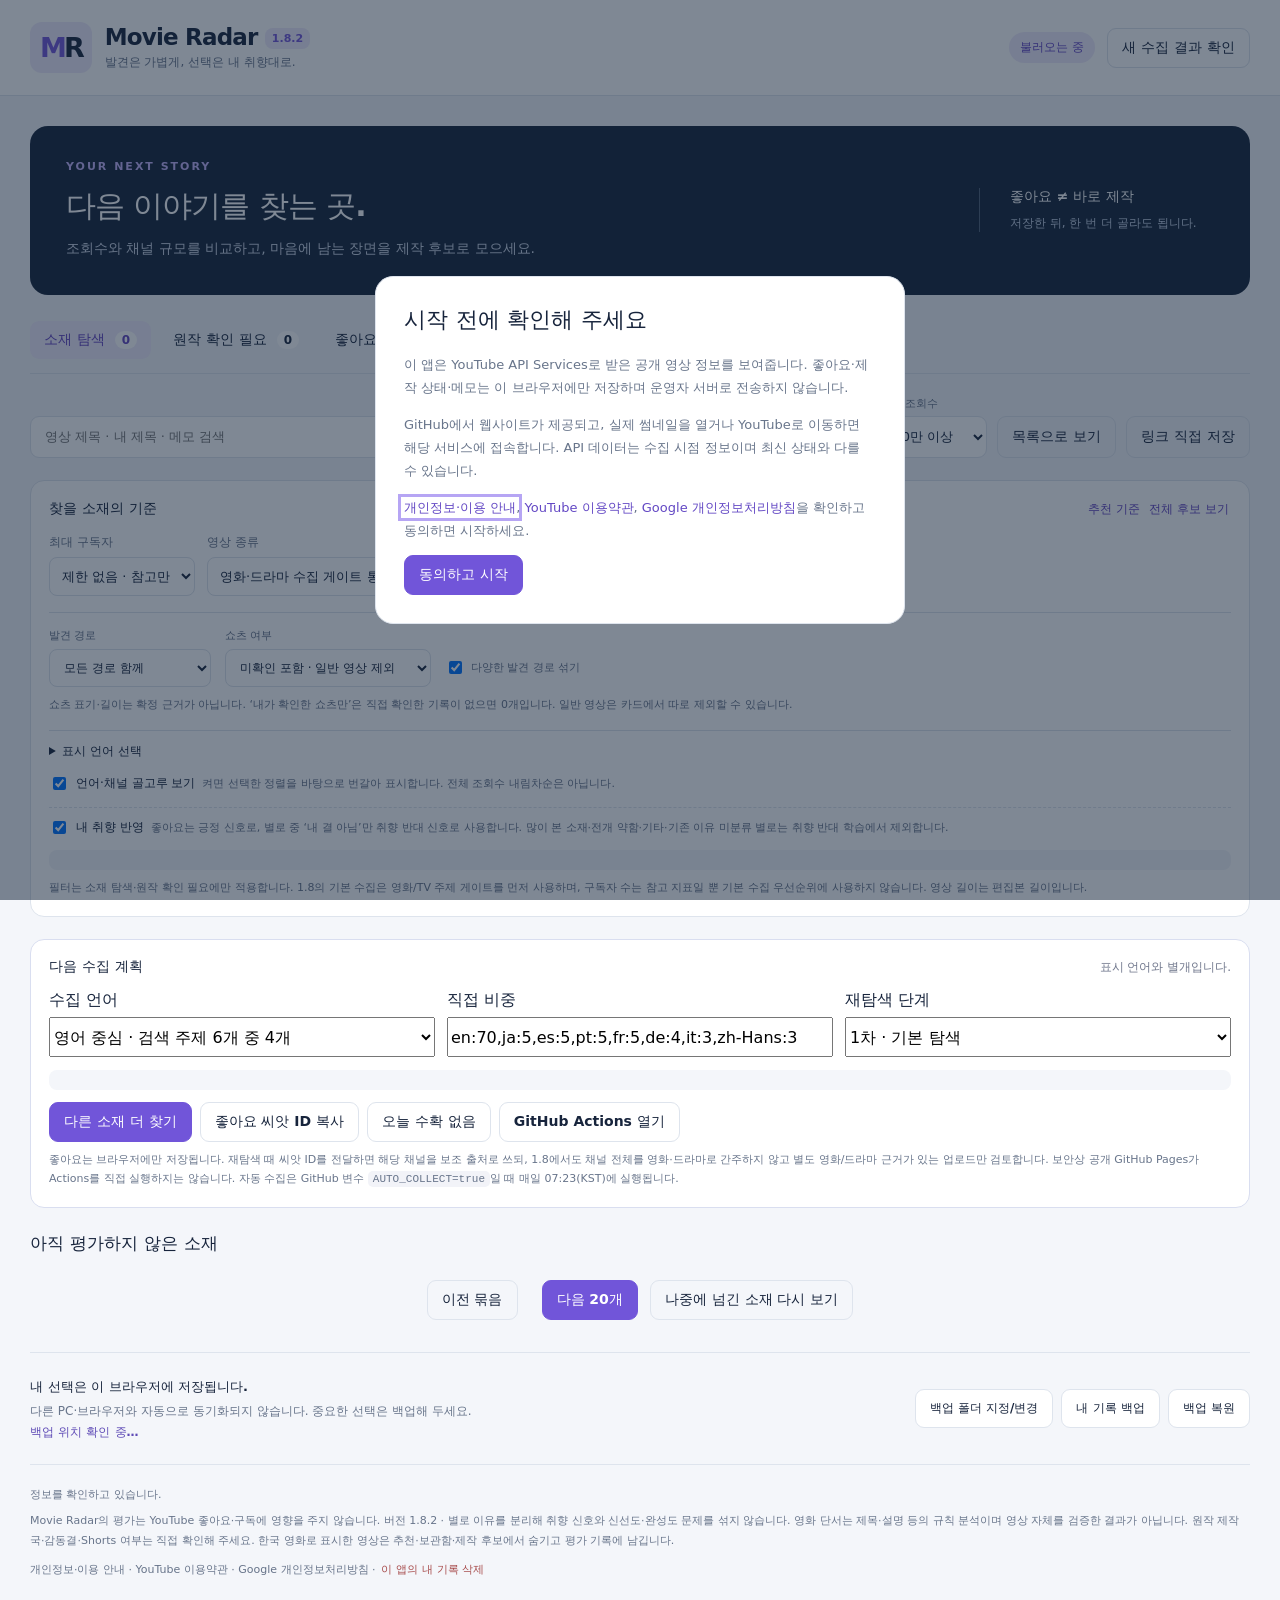
==== site/index.html @ 54375922 "Separate dislike reasons 1.8.2" ====
<!doctype html>
<html lang="ko">
<head>
<meta charset="utf-8"><meta name="viewport" content="width=device-width,initial-scale=1">
<meta name="referrer" content="strict-origin-when-cross-origin">
<meta name="description" content="영화 쇼츠 소재를 찾고, 저장하고, 제작 후보로 선별하는 개인용 작업 보드">
<title>Movie Radar — 소재에서 제작까지</title>
<link rel="stylesheet" href="styles.css?v=1.8.1">
<script defer src="core.js?v=1.8.1"></script><script defer src="app.js?v=1.8.1"></script>
</head>
<body>
<header class="header"><div class="brand"><span class="brandmark">M<span>R</span></span><div><h1>Movie Radar <small class="version">1.8.2</small></h1><p>발견은 가볍게, 선택은 내 취향대로.</p></div></div><div class="header-actions"><span id="mode" class="pill">불러오는 중</span><button id="refresh" class="quiet" title="Actions 실행 뒤 GitHub Pages에 새 배포가 실제 반영될 때까지 최대 약 1분 확인합니다. YouTube 검색을 직접 실행하지는 않습니다.">새 수집 결과 확인</button></div></header>
<main>
<section class="hero"><div><p class="eyebrow">YOUR NEXT STORY</p><h2>다음 이야기를 찾는 곳.</h2><p>조회수와 채널 규모를 비교하고, 마음에 남는 장면을 제작 후보로 모으세요.</p></div><div class="hero-note"><strong>좋아요 ≠ 바로 제작</strong><span>저장한 뒤, 한 번 더 골라도 됩니다.</span></div></section>
<div id="notice" class="notice" role="status"></div>
<nav id="tabs" class="tabs" aria-label="보관함 메뉴">
<button title="원작을 한국 외 작품으로 확인한 뒤, 아직 평가하지 않은 소재를 봅니다." data-tab="discover" class="active">소재 탐색 <b id="n-discover">0</b></button>
<button title="원작 제작국을 아직 확인하지 않은 새 후보를 검토합니다." data-tab="review">원작 확인 필요 <b id="n-review">0</b></button>
<button title="좋아요로 저장한 소재를 다시 모아봅니다." data-tab="likes">좋아요 보관함 <b id="n-likes">0</b></button>
<button title="좋아요 중 실제 제작할 소재만 따로 모아둡니다." data-tab="candidate">제작 후보 <b id="n-candidate">0</b></button>
<button title="이미 제작을 마친 소재를 확인합니다." data-tab="done">제작 완료 <b id="n-done">0</b></button>
<button title="좋아요·별로·원작/쇼츠 확인 등 내가 남긴 기록을 확인합니다." data-tab="history">평가 기록</button>
</nav>
<section class="toolbar">
<label class="search"><span class="sr">검색</span><input id="search" type="search" placeholder="영상 제목 · 내 제목 · 메모 검색"></label>
<label>정렬<select id="sort" title="내 취향 우선은 영화·드라마 근거를 먼저 지키고 좋아요·별로 기록을 순서에 반영합니다. 후보를 자동 제외하지 않습니다."><option value="priority" selected>내 취향 우선</option><option value="views">조회수 높은 순</option><option value="ratio">조회/구독 배율순</option><option value="recent">업로드 최신순</option><option value="saved">최근 저장순</option></select></label>
<label id="views-label">최소 조회수<select id="min-views" title="이 조회수보다 낮은 영상은 현재 화면에서 숨깁니다. 수집 자체를 바꾸지는 않습니다."><option value="0">제한 없음</option><option value="100000" selected>10만 이상</option><option value="500000">50만 이상</option><option value="1000000">100만 이상</option></select></label>
<button id="layout" class="quiet" title="한 장씩 보기와 여러 장 목록 보기를 전환합니다.">목록으로 보기</button>
<button id="add-link" class="quiet" title="직접 발견한 YouTube 영상 링크를 좋아요 보관함에 저장합니다.">링크 직접 저장</button>
</section>
<section id="filter-panel" class="filter-panel" aria-label="소재 필터">
<div class="filter-heading"><strong>찾을 소재의 기준</strong><div><button id="reset-filters" class="link" title="1.8 추천 기준: 구독자 수는 제한하지 않고, 영화·드라마 수집 게이트를 통과한 후보 중 조회수 10만 이상을 우선 표시합니다.">추천 기준</button> <button id="broad-filters" class="link" title="수집된 후보 자체를 확인하기 위해 구독자·조회수·영상 종류·언어 표시 제한을 넓힙니다. 수집 설정은 바꾸지 않습니다.">전체 후보 보기</button></div></div>
<div class="filter-row">
<label>최대 구독자<select id="max-subs" title="1.8에서도 구독자 수를 수집 우선순위로 쓰지 않습니다. 필요할 때 화면에서만 제한할 수 있습니다."><option value="0" selected>제한 없음 · 참고만</option><option value="5000">5천 이하</option><option value="10000">1만 이하</option><option value="50000">5만 이하</option></select></label>
<label>영상 종류<select id="content-filter" title="기본값은 YouTube Movies/TV 주제 검색 또는 영화·드라마 메타데이터 근거를 통과한 후보입니다. 실제 장면을 AI가 본 판정은 아닙니다."><option value="screen_gate" selected>영화·드라마 수집 게이트 통과</option><option value="screen">메타데이터 단서 확실</option><option value="film">영화 단서만</option><option value="all">전체 · 진단용</option></select></label>
<label>영상 길이<select id="duration-preset" title="수집된 편집 영상의 길이 범위를 화면에서 제한합니다."><option value="0:180">전체 수집범위 · 3분 이하</option><option value="0:60">1분 이하</option><option value="30:90">30초~1분 30초</option><option value="60:180">1~3분</option><option value="120:180">2~3분</option><option value="custom">직접 입력</option></select></label>
<div class="duration-inputs"><label>최소(초)<input id="min-seconds" type="number" min="0" max="180" step="1" value="0"></label><span>~</span><label>최대(초)<input id="max-seconds" type="number" min="0" max="180" step="1" value="180"></label></div>
</div>
<div class="discovery-controls">
<label>발견 경로<select id="route-filter" title="어떤 발견 경로에서 들어온 후보를 볼지 선택합니다. 감동 점수 필터가 아닙니다."><option value="all">모든 경로 함께</option><option value="familiar">참고 결에서 출발</option><option value="expand">다른 감동 이야기 탐색</option><option value="work">참고 작품에서 출발</option><option value="open">새로운 소재 탐색</option><option value="source">참고 채널에서 발견</option><option value="legacy">이전 검색</option></select></label>
<label>쇼츠 여부<select id="shorts-filter" title="쇼츠 확인 기록에 따라 후보를 거릅니다. 미확인은 실제 Shorts 여부가 아직 확인되지 않은 상태입니다."><option value="any">미확인 포함 · 일반 영상 제외</option><option value="hinted">쇼츠 표기 단서 또는 내가 확인</option><option value="confirmed">내가 확인한 쇼츠만</option></select></label>
<label class="mix-label"><input id="mix-discovery" type="checkbox" title="한 종류의 탐색 경로가 몰리지 않도록 여러 발견 경로를 번갈아 보여줍니다." checked>다양한 발견 경로 섞기</label>
</div>
<p class="filter-footnote">쇼츠 표기·길이는 확정 근거가 아닙니다. ‘내가 확인한 쇼츠만’은 직접 확인한 기록이 없으면 0개입니다. 일반 영상은 카드에서 따로 제외할 수 있습니다.</p>
<details id="discovery-summary" class="discovery-summary" hidden></details>
<details class="language-details"><summary>표시 언어 선택 <span id="language-summary"></span></summary>
<p>음성 언어 설정을 우선하고, 없으면 제목의 문자·문장 단서로 추정합니다. 제목·설명 언어 설정만으로 통과시키지 않습니다. ‘음성 설정’도 업로더 입력값이며 실제 음성 인식 결과가 아닙니다. 자막 언어·원작 제작국은 별도 확인합니다.</p>
<div id="language-checks" class="language-checks"></div>
<div class="language-actions"><button id="preferred-languages" title="이미 수집된 목록에서 우선 언어 8개만 표시합니다. 다음 수집 언어는 바뀌지 않습니다.">우선 언어 8개</button><button id="all-languages" title="이미 수집된 목록에서 모든 언어를 표시합니다. 다음 수집 언어는 바뀌지 않습니다.">모든 언어</button><label><input id="include-unknown-language" type="checkbox" title="언어를 확실히 판정하지 못한 후보도 현재 화면에 포함합니다." checked>언어 미확인 포함</label></div>
<p>언어 선택은 이미 수집된 목록의 표시만 바꿉니다. 기본 검색은 네 경로에서 영어와 다른 언어를 섞어 순환합니다. 출처 채널은 검색 언어와 별도로 조회합니다. 힌디어·아랍어 전용 검색어는 기본 수집에서 사용하지 않습니다.</p>
</details>
<label class="balance-check"><input id="balance" type="checkbox" checked title="언어와 채널이 한쪽으로 몰리지 않게 현재 목록의 표시 순서를 섞습니다.">언어·채널 골고루 보기 <span>켜면 선택한 정렬을 바탕으로 번갈아 표시합니다. 전체 조회수 내림차순은 아닙니다.</span></label>
<label class="balance-check taste-assist"><input id="taste-assist" type="checkbox" checked title="현재 브라우저의 좋아요와 별로를 함께 비교해 같은 채널·이야기 유형·탐색 경로의 적중 여부를 순서에 반영합니다. 한국 영화/일반 영상/비영화 제외는 취향 학습에서 제외합니다.">내 취향 반영 <span>좋아요는 긍정 신호로, 별로 중 ‘내 결 아님’만 취향 반대 신호로 사용합니다. 많이 본 소재·전개 약함·기타·기존 이유 미분류 별로는 취향 반대 학습에서 제외합니다.</span></label>
<div id="filter-summary" class="filter-summary" role="status"></div>
<p class="filter-footnote">필터는 소재 탐색·원작 확인 필요에만 적용합니다. 1.8의 기본 수집은 영화/TV 주제 게이트를 먼저 사용하며, 구독자 수는 참고 지표일 뿐 기본 수집 우선순위에 사용하지 않습니다. 영상 길이는 편집본 길이입니다.</p>
</section>
<section id="collection-panel" class="collection-panel">
<div class="filter-heading"><strong>다음 수집 계획</strong><span class="muted">표시 언어와 별개입니다.</span></div>
<div class="collection-grid">
<label>수집 언어<select id="collect-preset" title="다음 GitHub Actions live 실행에서 실제로 사용할 검색 언어 구성을 정합니다."><option value="english_focus">영어 중심 · 검색 주제 6개 중 4개</option><option value="english_only">영어만</option><option value="balanced">다국어 균형</option><option value="custom">직접 비중</option></select></label>
<label id="custom-weights-wrap">직접 비중<input id="custom-weights" title="직접 비중 모드에서만 사용합니다. 예: en:70,ja:10,es:10,fr:10" value="en:70,ja:5,es:5,pt:5,fr:5,de:4,it:3,zh-Hans:3" placeholder="en:70,ja:10,es:10,fr:10"></label>
<label>재탐색 단계<select id="retry-round" title="1차는 기본 탐색, 2차는 다른 방향, 3차는 더 넓은 방향으로 검색 경로를 바꿉니다. 하드 필터는 자동 완화하지 않습니다."><option value="1">1차 · 기본 탐색</option><option value="2">2차 · 다른 방향 더 찾기</option><option value="3">3차 · 더 넓게 탐색</option></select></label>
</div>
<div id="collection-current" class="filter-summary"></div>
<div class="collection-actions"><button id="find-more" class="primary" title="다음 재탐색 단계 값을 준비하고 GitHub Actions 화면을 엽니다. 좋아요 씨앗 ID도 실행값에 포함합니다.">다른 소재 더 찾기</button><button id="copy-seeds" class="quiet" title="최근 좋아요 영상 ID를 최대 8개 복사합니다. Actions의 seed_video_ids 칸에 붙여넣으면 해당 채널의 다른 업로드를 다음 수집 출처로 사용합니다.">좋아요 씨앗 ID 복사</button><button id="no-harvest" class="quiet" title="이번 수집 묶음 전체에서 쓸 만한 소재를 찾지 못했다는 기록입니다. 개별 영상을 별로 처리하지는 않습니다.">오늘 수확 없음</button><button id="open-actions" class="quiet" title="새 YouTube 수집을 실행하는 GitHub Actions 화면을 엽니다.">GitHub Actions 열기</button></div>
<p class="filter-footnote">좋아요는 브라우저에만 저장됩니다. 재탐색 때 씨앗 ID를 전달하면 해당 채널을 보조 출처로 쓰되, 1.8에서도 채널 전체를 영화·드라마로 간주하지 않고 별도 영화/드라마 근거가 있는 업로드만 검토합니다. 보안상 공개 GitHub Pages가 Actions를 직접 실행하지는 않습니다. 자동 수집은 GitHub 변수 <code>AUTO_COLLECT=true</code>일 때 매일 07:23(KST)에 실행됩니다.</p>
</section>
<div class="sectionline"><h3 id="section-title">아직 평가하지 않은 소재</h3><span id="result-count"></span></div>
<section id="content" aria-live="polite"></section>
<div class="pager"><button id="previous" class="quiet">이전 묶음</button><span id="page-label"></span><button id="next" class="primary">다음 20개</button><button id="revisit" class="quiet">나중에 넘긴 소재 다시 보기</button></div>
<section class="storagebar"><div><strong>내 선택은 이 브라우저에 저장됩니다.</strong><p>다른 PC·브라우저와 자동으로 동기화되지 않습니다. 중요한 선택은 백업해 두세요.<br><span id="backup-location" class="backup-location">백업 위치 확인 중…</span></p></div><div><button id="backup-folder" title="문서 같은 기준 폴더를 한 번 고르면 그 안에 Movie Radar/Backups 폴더를 만들고 이후 백업을 그곳에 저장합니다. 지원하지 않는 브라우저는 다운로드 폴더 방식을 사용합니다.">백업 폴더 지정/변경</button><button id="backup" title="좋아요·별로·원작 확인·제작 상태·메모 같은 내 기록을 지정한 백업 폴더에 JSON 파일로 저장합니다. 폴더를 지정하지 않았거나 지원되지 않으면 다운로드 폴더에 저장합니다.">내 기록 백업</button><button id="restore" title="이전에 백업한 내 기록 JSON 파일을 현재 브라우저 기록과 합칩니다.">백업 복원</button><input type="file" id="import-file" accept=".json,application/json" hidden></div></section>
<footer><span id="updated">정보를 확인하고 있습니다.</span><p>Movie Radar의 평가는 YouTube 좋아요·구독에 영향을 주지 않습니다. 버전 1.8.2 · 별로 이유를 분리해 취향 신호와 신선도·완성도 문제를 섞지 않습니다. 영화 단서는 제목·설명 등의 규칙 분석이며 영상 자체를 검증한 결과가 아닙니다. 원작 제작국·감동결·Shorts 여부는 직접 확인해 주세요. 한국 영화로 표시한 영상은 추천·보관함·제작 후보에서 숨기고 평가 기록에 남깁니다.</p><a href="privacy.html">개인정보·이용 안내</a> · <a href="https://www.youtube.com/t/terms" target="_blank" rel="noopener noreferrer">YouTube 이용약관</a> · <a href="https://policies.google.com/privacy" target="_blank" rel="noopener noreferrer">Google 개인정보처리방침</a> · <button id="clear" class="link danger">이 앱의 내 기록 삭제</button></footer>
</main>
<div id="toast" role="status" class="toast" hidden></div>
<dialog id="dislike-dialog"><h2>왜 별로였나요?</h2><p>이유에 따라 학습 용도가 달라집니다. <strong>‘내 결 아님’만 취향 반대 신호</strong>로 사용합니다.</p><div class="dislike-reasons"><button data-dislike-reason="not_tone"><strong>내 결 아님</strong><span>감동 방향·관계·정서 자체가 내가 원하는 결과 다름</span></button><button data-dislike-reason="overused"><strong>많이 본 소재</strong><span>결은 맞지만 이미 너무 익숙하거나 다른 채널에서 많이 봄</span></button><button data-dislike-reason="weak_story"><strong>전개 약함</strong><span>결은 맞을 수 있지만 재미·전환·완결성이 약함</span></button><button data-dislike-reason="other"><strong>기타</strong><span>위 세 가지로 설명하기 어려움</span></button></div><div class="dialogbuttons"><button type="button" id="dislike-cancel">취소</button></div></dialog>
<dialog id="edit-dialog"><form id="edit-form"><h2>소재 메모</h2><p>확인한 작품명·제작국·확인 출처를 메모해 두면 다시 찾기 쉽습니다.</p><label>내가 찾기 쉬운 이름<input id="edit-label" maxlength="150" placeholder="예: 할아버지의 노래, 아빠와 딸"></label><label>메모<textarea id="edit-memo" maxlength="5000" rows="6" placeholder="감동 포인트, 확인할 원작 장면, 나만의 구성 등을 기록하세요."></textarea></label><div class="dialogbuttons"><button type="button" id="edit-cancel">취소</button><button class="primary" type="submit">메모 저장</button></div></form></dialog>
<dialog id="link-dialog"><form id="link-form"><h2>YouTube 링크 저장</h2><p>링크만 보관합니다. API 연결 없이 조회수·작품명을 만들어 내지 않습니다.</p><label>영상 주소<input id="link-url" type="url" required placeholder="https://www.youtube.com/shorts/..."></label><label>내 제목<input id="link-label" maxlength="150" placeholder="나중에 찾기 쉬운 이름"></label><div class="dialogbuttons"><button id="link-cancel" type="button">취소</button><button type="submit" class="primary">보관함에 저장</button></div></form></dialog>
<dialog id="consent-dialog"><h2>시작 전에 확인해 주세요</h2><p>이 앱은 YouTube API Services로 받은 공개 영상 정보를 보여줍니다. 좋아요·제작 상태·메모는 이 브라우저에만 저장하며 운영자 서버로 전송하지 않습니다.</p><p>GitHub에서 웹사이트가 제공되고, 실제 썸네일을 열거나 YouTube로 이동하면 해당 서비스에 접속합니다. API 데이터는 수집 시점 정보이며 최신 상태와 다를 수 있습니다.</p><p><a href="privacy.html" target="_blank" rel="noopener">개인정보·이용 안내</a>, <a href="https://www.youtube.com/t/terms" target="_blank" rel="noopener">YouTube 이용약관</a>, <a href="https://policies.google.com/privacy" target="_blank" rel="noopener">Google 개인정보처리방침</a>을 확인하고 동의하면 시작하세요.</p><button id="consent" class="primary">동의하고 시작</button></dialog>
</body></html>
---- site/styles.css ----
:root{--ink:#17243c;--muted:#68758b;--line:#dee4ed;--bg:#f4f6fa;--purple:#7155d9;--dark:#15253b;--soft:#efeafb;--white:#fff;font-family:Inter,"Noto Sans KR","Malgun Gothic",system-ui,sans-serif;color:var(--ink);background:var(--bg);font-synthesis:none}*{box-sizing:border-box}body{margin:0}button,input,select,textarea{font:inherit}button,a,input,select,textarea{touch-action:manipulation}button{cursor:pointer;border:1px solid var(--line);background:white;border-radius:9px;padding:10px 14px;color:var(--ink);font-size:14px;font-weight:600}button:hover{border-color:var(--purple);background:#f5f1ff}button:focus-visible,a:focus-visible{outline:3px solid #b6a5f4;outline-offset:3px}button:disabled{cursor:not-allowed;opacity:.45}a{color:#6348c4;text-decoration:none}a:hover{text-decoration:underline}.primary{background:var(--purple);color:white;border-color:var(--purple)}.primary:hover{background:#6146c7;color:white}.quiet{background:transparent}.header{display:flex;justify-content:space-between;align-items:center;background:white;border-bottom:1px solid var(--line);padding:22px max(24px,calc((100vw - 1220px)/2));gap:16px}.brand{display:flex;gap:13px;align-items:center}.brandmark{font-size:27px;font-weight:900;color:var(--purple);letter-spacing:-3px;padding:10px;border-radius:12px;background:var(--soft)}.brandmark span{color:var(--ink)}h1{font-size:23px;margin:0;letter-spacing:-.8px}.brand p{font-size:12px;margin:4px 0 0;color:var(--muted)}.header-actions{display:flex;gap:12px;align-items:center}.pill{background:var(--soft);color:#6348c4;border-radius:30px;padding:7px 11px;font-size:12px;font-weight:700}.pill.live{background:#e6f5ee;color:#28624c}main{max-width:1268px;margin:0 auto;padding:30px 24px}.hero{display:flex;justify-content:space-between;align-items:center;background:var(--dark);color:white;padding:34px 36px;border-radius:18px;gap:24px}.eyebrow{font-size:11px;color:#c3b3fa;letter-spacing:2px;margin:0 0 13px;font-weight:700}.hero h2{font-size:30px;letter-spacing:-1px;margin:0 0 10px}.hero p:not(.eyebrow){color:#cbd4e4;font-size:14px;line-height:1.7;margin:0}.hero-note{border-left:1px solid #506076;padding-left:30px;min-width:235px;font-size:14px}.hero-note strong,.hero-note span{display:block}.hero-note span{color:#bfcce0;font-size:12px;margin-top:9px}.notice{font-size:13px;line-height:1.6;background:#fff5df;color:#715820;border:1px solid #efdfb5;border-radius:10px;padding:12px 16px;margin:18px 0}.notice:empty{display:none}.notice.error{background:#fff0f0;color:#9a3232;border-color:#f0caca}.tabs{display:flex;gap:8px;margin-top:26px;border-bottom:1px solid var(--line);overflow-x:auto;padding-bottom:14px}.tabs button{border:none;background:transparent;white-space:nowrap}.tabs button.active{background:var(--soft);color:#6244c0}.tabs b{display:inline-block;background:white;border-radius:20px;padding:2px 7px;margin-left:5px;font-size:12px}.toolbar{display:flex;align-items:end;gap:10px;flex-wrap:wrap;margin:22px 0}.toolbar label{font-size:11px;color:var(--muted)}.toolbar select{display:block;background:white;border:1px solid var(--line);border-radius:9px;padding:11px 9px;margin-top:5px;color:var(--ink);font-size:13px;height:42px}.search{flex:1;min-width:210px}.search input{width:100%;border:1px solid var(--line);border-radius:9px;background:white;padding:13px 14px;font-size:13px;height:42px}.toolbar button{height:42px}.sectionline{display:flex;align-items:center;justify-content:space-between;margin:24px 0 14px;gap:15px}.sectionline h3{font-size:17px;margin:0}.sectionline span{font-size:12px;color:var(--muted)}.grid{display:grid;grid-template-columns:repeat(3,minmax(0,1fr));gap:16px}.card{background:white;border:1px solid var(--line);border-radius:14px;overflow:hidden;min-width:0}.thumb{width:100%;aspect-ratio:16/9;display:flex;align-items:center;justify-content:center;background:#e7ebf2;position:relative}.thumb img{width:100%;height:100%;object-fit:contain}.thumb.empty{color:#697991;padding:20px;text-align:center;font-size:13px}.demo-art{width:100%;height:100%;display:flex;flex-direction:column;align-items:center;justify-content:center;background:#eae5f7;color:#705795;gap:13px}.demo-art b{font-size:44px;font-weight:400}.demo-art span{font-size:12px;letter-spacing:3px}.body{padding:18px}.meta{font-size:11px;color:var(--muted);display:flex;justify-content:space-between;gap:12px;align-items:start;margin-bottom:9px}.card h4{font-size:16px;line-height:1.55;margin:0 0 14px;overflow-wrap:anywhere}.stats{display:grid;grid-template-columns:repeat(3,1fr);gap:7px;border-top:1px solid #edf0f5;border-bottom:1px solid #edf0f5;padding:13px 0;margin-bottom:12px}.stats span{font-size:10px;color:var(--muted);display:block;line-height:1.6}.stats strong{font-size:16px;display:block;margin-top:2px;letter-spacing:-.5px}.reason{color:#7a6a93;background:#f6f3fb;padding:8px 10px;border-radius:7px;font-size:11px;line-height:1.6;margin:0 0 12px;overflow-wrap:anywhere}.mynote{border-left:3px solid #c3b2eb;padding-left:10px;white-space:pre-wrap;color:#54637a;font-size:12px;line-height:1.6;margin:10px 0}.card .buttons{display:flex;flex-wrap:wrap;gap:7px;align-items:center}.buttons button,.buttons a{font-size:12px;padding:9px 11px}.open-link{display:inline-block;border:1px solid var(--line);border-radius:8px;color:var(--ink)}.open-link:hover{background:#f5f1ff;text-decoration:none}.buttons .like{background:var(--soft);border-color:#dcd2f5;color:#6547c0}.buttons .like.saved{background:#6f53d5;color:white;border-color:#6f53d5;opacity:1}.buttons .dislike.saved{background:#eef1f5;color:#525d70;border-color:#cfd6e0;opacity:1}.card.is-liked{border-color:#9b85eb;box-shadow:0 0 0 2px #e9e2ff}.card.is-disliked{opacity:.82} [title]{cursor:help} button[title],a[title]{cursor:pointer}.subbuttons{margin-top:10px;display:flex;gap:12px;flex-wrap:wrap}.subbuttons button,.link{border:0;background:transparent;color:#7a8292;font-size:11px;padding:2px}.danger{color:#a74b4b}.review .card{display:grid;grid-template-columns:minmax(280px,42%) 1fr;max-width:950px;margin:auto}.review .thumb{aspect-ratio:9/12;height:100%;min-height:330px}.review .body{padding:28px}.review h4{font-size:23px;margin-top:10px}.review .stats strong{font-size:21px}.review .buttons button,.review .buttons a{font-size:14px;padding:12px}.review .stats{margin:20px 0}.review .reason{font-size:12px}.review .meta{font-size:12px}.empty-state{border:1px dashed #cdd5e1;background:white;padding:52px 24px;text-align:center;border-radius:14px;color:var(--muted)}.empty-state h3{color:var(--ink);font-size:20px}.pager{display:flex;gap:12px;justify-content:center;align-items:center;margin:25px 0;flex-wrap:wrap}.pager span{font-size:12px;color:var(--muted)}.storagebar{border-top:1px solid var(--line);border-bottom:1px solid var(--line);display:flex;justify-content:space-between;align-items:center;gap:18px;padding:23px 0;margin-top:32px}.storagebar strong{font-size:13px}.storagebar p{font-size:12px;color:var(--muted);margin:7px 0 0}.storagebar button{font-size:12px}.storagebar>div:last-child{display:flex;gap:8px;flex-shrink:0}footer{font-size:11px;color:var(--muted);line-height:1.8;padding:20px 0}footer p{margin:7px 0}footer a{color:#667389}.toast{position:fixed;bottom:24px;left:50%;transform:translateX(-50%);padding:15px 24px;background:var(--ink);color:white;box-shadow:0 8px 30px #0002;border-radius:12px;font-size:14px;z-index:100;max-width:90vw}.toast button{margin-left:12px;padding:5px 8px;font-size:12px}dialog{border:1px solid var(--line);border-radius:18px;max-width:min(530px,94vw);width:530px;padding:28px;color:var(--ink)}dialog::backdrop{background:#10203888}dialog h2{font-size:22px;margin-top:0}dialog p{font-size:13px;line-height:1.8;color:var(--muted)}dialog label{display:block;font-size:13px;margin:18px 0}dialog input,dialog textarea{display:block;width:100%;border:1px solid var(--line);border-radius:9px;padding:12px;margin-top:8px;resize:vertical;color:var(--ink);background:#fafbfe}.dialogbuttons{display:flex;justify-content:flex-end;gap:8px;margin-top:18px}.sr{position:absolute;clip:rect(0,0,0,0);width:1px;height:1px;overflow:hidden}.privacy{max-width:800px;line-height:1.9}.privacy h1{margin:30px 0}.privacy h2{font-size:20px;margin-top:28px}.privacy li,.privacy p{font-size:14px}@media(max-width:920px){.grid{grid-template-columns:repeat(2,minmax(0,1fr))}.hero-note{display:none}.review .card{grid-template-columns:minmax(220px,38%) 1fr}.review .body{padding:22px}.review h4{font-size:20px}}@media(max-width:630px){.header{padding:17px 16px;align-items:start}.header-actions{flex-direction:column;gap:6px;align-items:end}.header-actions button{font-size:11px;padding:7px}.brand p{font-size:10px}h1{font-size:20px}main{padding:18px 14px}.hero{padding:25px 22px}.hero h2{font-size:25px}.hero p:not(.eyebrow){font-size:12px}.grid{grid-template-columns:1fr}.review .card{display:block}.review .thumb{aspect-ratio:16/9;min-height:0;height:auto}.review .body{padding:18px}.review h4{font-size:19px}.toolbar{gap:8px}.search{flex-basis:100%}.toolbar button{font-size:12px}.storagebar{flex-direction:column;align-items:start}.sectionline{align-items:start}.sectionline span{text-align:right}.pager button{font-size:12px}.tabs button{font-size:13px;padding:10px}.notice{font-size:12px}.stats strong{font-size:18px}}

/* v1.1: explicit original-country review */
.origin-box{border:1px solid #ead9ab;background:#fffaf0;border-radius:8px;padding:10px 12px;margin:12px 0;line-height:1.5;font-size:12px}
.origin-box strong{display:block}.origin-box p{margin:5px 0;color:#68758b}
.origin-box.non_korean{border-color:#b7d8c8;background:#f0f9f4}.origin-box.korean{border-color:#e5babb;background:#fff5f5}
.origin-actions{display:flex;gap:7px;flex-wrap:wrap;margin-top:7px}.origin-actions button{font-size:11px;padding:7px 9px}

/* v1.2: explicit controls, distinct from personal library state. */
[hidden]{display:none!important}.version{font-size:11px;color:var(--purple);vertical-align:middle;background:var(--soft);padding:4px 7px;border-radius:8px;letter-spacing:0}
.filter-panel{background:white;border:1px solid var(--line);border-radius:14px;padding:18px;margin:0 0 22px}
.filter-heading{display:flex;align-items:center;justify-content:space-between;font-size:14px;margin-bottom:14px}.filter-heading button{font-size:12px;color:#6244c0}
.filter-row{display:flex;flex-wrap:wrap;gap:12px;align-items:end}.filter-row label{display:block;font-size:12px;color:var(--muted)}
.filter-row input,.filter-row select{display:block;height:39px;border:1px solid var(--line);border-radius:8px;background:white;color:var(--ink);font-size:13px;padding:8px;margin-top:6px;max-width:100%}
.duration-inputs{display:flex;gap:8px;align-items:end}.duration-inputs input{width:83px}.duration-inputs>span{padding-bottom:10px}
.language-details{border-top:1px solid var(--line);padding-top:12px;margin-top:16px;font-size:12px}.language-details summary{cursor:pointer;font-weight:700}.language-details summary span{color:var(--purple);font-weight:400;margin-left:12px}.language-details p{font-size:11px;color:var(--muted);line-height:1.7}
.language-checks{display:flex;flex-wrap:wrap;gap:7px;margin:12px 0}.language-checks label{padding:7px 10px;background:var(--bg);border:1px solid var(--line);border-radius:8px;display:flex;gap:5px;align-items:center}.language-checks label:has(input:checked){background:var(--soft);border-color:#d0c2f2;color:#584399}
.language-actions{display:flex;gap:9px;align-items:center;flex-wrap:wrap}.language-actions button{font-size:12px;padding:7px 10px}.language-actions label{display:flex;align-items:center;gap:5px}
.balance-check{font-size:12px;display:flex;align-items:center;gap:7px;margin-top:14px;flex-wrap:wrap}.balance-check span{font-size:11px;color:var(--muted)}
.filter-summary{background:var(--bg);border-radius:8px;padding:10px;font-size:12px;color:#4c5c72;line-height:1.7;margin-top:13px}.filter-footnote{font-size:11px;color:var(--muted);line-height:1.7;margin:9px 0 0}
.evidence{margin:12px 0;font-size:11px;line-height:1.6}.evidence-chips{display:flex;gap:6px;flex-wrap:wrap}.evidence-chips span{border:1px solid var(--line);border-radius:7px;padding:3px 7px;background:#f5f7fb;color:#4b607b}.evidence details{margin-top:6px;color:var(--muted)}.evidence summary{cursor:pointer}.evidence p{margin:6px 0}
@media(max-width:630px){.filter-panel{padding:14px}.filter-row{gap:10px}.filter-row>label{flex:1 1 46%}.filter-row select{width:100%;font-size:12px}.filter-row .duration-inputs{flex:1 1 46%}.balance-check span{display:block;flex-basis:100%;line-height:1.7}.filter-summary{font-size:11px}}

/* 1.4: provenance, not a content/quality score. */
.discovery-controls{display:flex;gap:14px;flex-wrap:wrap;align-items:end;margin-top:16px;border-top:1px solid var(--line);padding-top:15px}
.discovery-controls>label{font-size:11px;color:var(--muted);display:flex;flex-direction:column;gap:6px}
.discovery-controls select{padding:10px;border:1px solid var(--line);border-radius:8px;background:white;color:var(--ink);max-width:100%;font:inherit;font-size:12px}
.discovery-controls .mix-label{flex-direction:row;align-items:center;padding:10px 0}
.discovery-summary{font-size:12px;background:var(--bg);border:1px solid var(--line);border-radius:9px;padding:11px;margin-top:12px;line-height:1.7}
.discovery-summary summary,.format-details summary{cursor:pointer}
.discovery-summary ul{padding-left:20px}.discovery-summary p{font-size:11px;color:var(--muted)}
.discovery-evidence{font-size:11px;margin:12px 0;line-height:1.6}
.route-chips{display:flex;flex-wrap:wrap;gap:5px}.route-chips span{background:var(--soft);color:var(--purple);border-radius:6px;padding:3px 7px}
.discovery-evidence small{display:block;color:var(--muted);margin-top:4px}
.format-details{padding:8px;border:1px solid var(--line);border-radius:8px;margin-top:8px;background:var(--bg)}
.format-details p{color:var(--muted);margin:6px 0}.format-details button{font-size:11px}
@media(max-width:630px){.discovery-controls>label{flex:1 1 100%}.discovery-controls select{width:100%}}

.collection-panel{margin:16px 0;padding:18px;border:1px solid #d9def0;border-radius:14px;background:#fff}.collection-grid{display:grid;grid-template-columns:repeat(3,minmax(0,1fr));gap:12px;align-items:end}.collection-grid label{display:flex;flex-direction:column;gap:6px}.collection-grid select,.collection-grid input{min-height:40px}.collection-actions{display:flex;gap:8px;flex-wrap:wrap;margin-top:12px}.collection-panel .muted{font-size:12px;color:#70778c;margin-left:8px}.collection-panel code{background:#f2f3f8;padding:2px 5px;border-radius:5px}@media(max-width:780px){.collection-grid{grid-template-columns:1fr}.collection-actions button{flex:1 1 auto}}


/* 1.6.2: evidence tiers + browser-local taste assist. No hidden score. */
.priority-strip{display:flex;gap:6px;flex-wrap:wrap;align-items:center;margin:0 0 10px}.priority-strip span{font-size:11px;font-weight:700;border-radius:999px;padding:5px 8px;border:1px solid var(--line);background:#f5f7fb;color:#536176}.priority-strip.priority>span:first-child{background:#eef8f2;border-color:#b9ddc8;color:#296247}.priority-strip.review>span:first-child{background:#fff8e9;border-color:#ecd8a3;color:#7a6024}.priority-strip.low>span:first-child{background:#f3f4f6;border-color:#d5dae2;color:#6a7280}.priority-strip .taste{background:#f1ebff;border-color:#cfc0f4;color:#6649bd}.taste-assist{border-top:1px dashed var(--line);padding-top:10px}

/* 1.8 preference evidence: labels only, never a hidden score. */
.priority-strip .taste.pref-close{font-weight:700}
.priority-strip .taste.pref-adjacent{font-weight:600}
.priority-strip .taste.pref-explore{opacity:.86}
.priority-strip .taste.pref-low{opacity:.68}

/* 1.8.1: local backup-folder status. */
.backup-location{display:inline-block;margin-top:4px;color:#5f4bb6;font-weight:600}
.storagebar>div:last-child{flex-wrap:wrap;justify-content:flex-end}
@media(max-width:630px){.storagebar>div:last-child{width:100%;justify-content:flex-start}.storagebar>div:last-child button{flex:1 1 auto}}
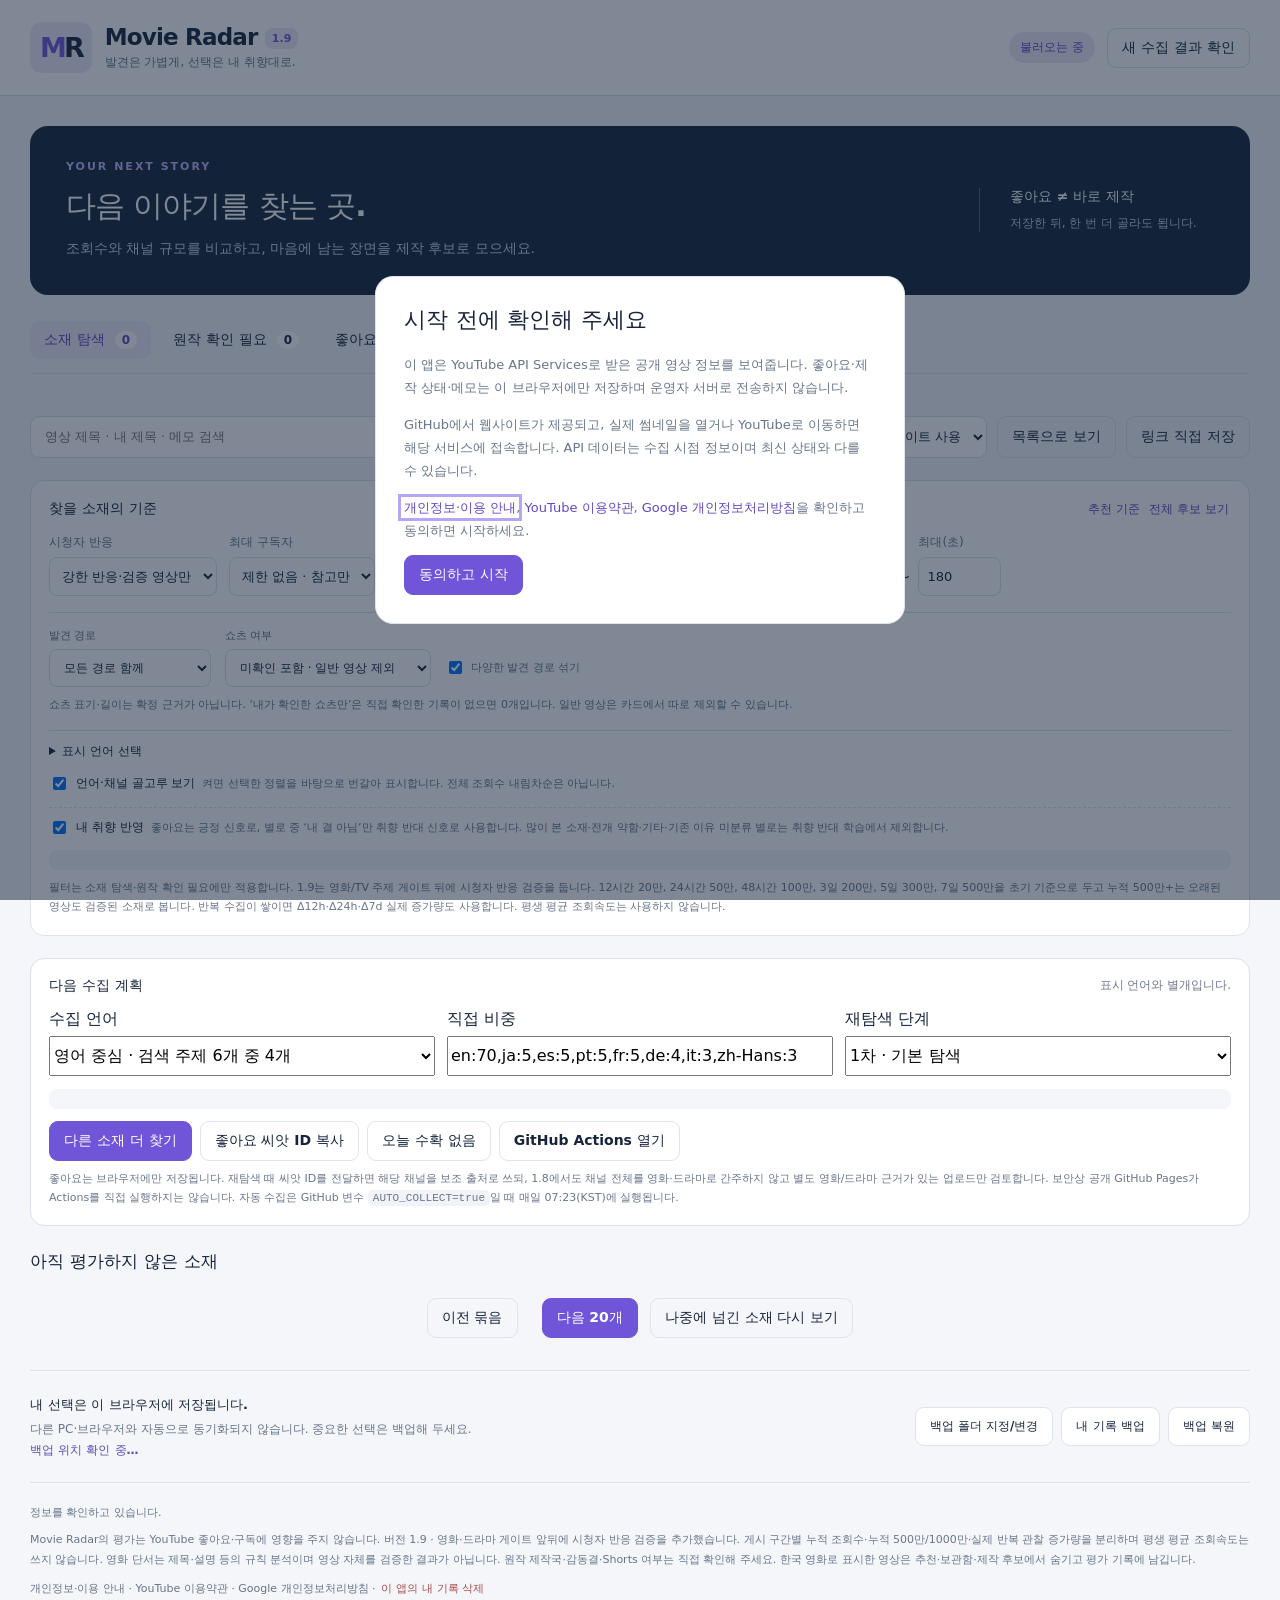
==== commit 3903c500: "Add audience response controls 1.9" ====
--- a/site/index.html
+++ b/site/index.html
@@ -5,11 +5,11 @@
 <meta name="referrer" content="strict-origin-when-cross-origin">
 <meta name="description" content="영화 쇼츠 소재를 찾고, 저장하고, 제작 후보로 선별하는 개인용 작업 보드">
 <title>Movie Radar — 소재에서 제작까지</title>
-<link rel="stylesheet" href="styles.css?v=1.8.1">
-<script defer src="core.js?v=1.8.1"></script><script defer src="app.js?v=1.8.1"></script>
+<link rel="stylesheet" href="styles.css?v=1.9">
+<script defer src="core.js?v=1.9"></script><script defer src="app.js?v=1.9"></script>
 </head>
 <body>
-<header class="header"><div class="brand"><span class="brandmark">M<span>R</span></span><div><h1>Movie Radar <small class="version">1.8.2</small></h1><p>발견은 가볍게, 선택은 내 취향대로.</p></div></div><div class="header-actions"><span id="mode" class="pill">불러오는 중</span><button id="refresh" class="quiet" title="Actions 실행 뒤 GitHub Pages에 새 배포가 실제 반영될 때까지 최대 약 1분 확인합니다. YouTube 검색을 직접 실행하지는 않습니다.">새 수집 결과 확인</button></div></header>
+<header class="header"><div class="brand"><span class="brandmark">M<span>R</span></span><div><h1>Movie Radar <small class="version">1.9</small></h1><p>발견은 가볍게, 선택은 내 취향대로.</p></div></div><div class="header-actions"><span id="mode" class="pill">불러오는 중</span><button id="refresh" class="quiet" title="Actions 실행 뒤 GitHub Pages에 새 배포가 실제 반영될 때까지 최대 약 1분 확인합니다. YouTube 검색을 직접 실행하지는 않습니다.">새 수집 결과 확인</button></div></header>
 <main>
 <section class="hero"><div><p class="eyebrow">YOUR NEXT STORY</p><h2>다음 이야기를 찾는 곳.</h2><p>조회수와 채널 규모를 비교하고, 마음에 남는 장면을 제작 후보로 모으세요.</p></div><div class="hero-note"><strong>좋아요 ≠ 바로 제작</strong><span>저장한 뒤, 한 번 더 골라도 됩니다.</span></div></section>
 <div id="notice" class="notice" role="status"></div>
@@ -24,13 +24,14 @@
 <section class="toolbar">
 <label class="search"><span class="sr">검색</span><input id="search" type="search" placeholder="영상 제목 · 내 제목 · 메모 검색"></label>
 <label>정렬<select id="sort" title="내 취향 우선은 영화·드라마 근거를 먼저 지키고 좋아요·별로 기록을 순서에 반영합니다. 후보를 자동 제외하지 않습니다."><option value="priority" selected>내 취향 우선</option><option value="views">조회수 높은 순</option><option value="ratio">조회/구독 배율순</option><option value="recent">업로드 최신순</option><option value="saved">최근 저장순</option></select></label>
-<label id="views-label">최소 조회수<select id="min-views" title="이 조회수보다 낮은 영상은 현재 화면에서 숨깁니다. 수집 자체를 바꾸지는 않습니다."><option value="0">제한 없음</option><option value="100000" selected>10만 이상</option><option value="500000">50만 이상</option><option value="1000000">100만 이상</option></select></label>
+<label id="views-label">최소 조회수<select id="min-views" title="시청자 반응 게이트와 별개의 보조 화면 필터입니다. 1.9 기본값은 제한 없음입니다."><option value="0" selected>제한 없음 · 반응 게이트 사용</option><option value="100000">10만 이상</option><option value="500000">50만 이상</option><option value="1000000">100만 이상</option><option value="3000000">300만 이상</option><option value="5000000">500만 이상</option></select></label>
 <button id="layout" class="quiet" title="한 장씩 보기와 여러 장 목록 보기를 전환합니다.">목록으로 보기</button>
 <button id="add-link" class="quiet" title="직접 발견한 YouTube 영상 링크를 좋아요 보관함에 저장합니다.">링크 직접 저장</button>
 </section>
 <section id="filter-panel" class="filter-panel" aria-label="소재 필터">
-<div class="filter-heading"><strong>찾을 소재의 기준</strong><div><button id="reset-filters" class="link" title="1.8 추천 기준: 구독자 수는 제한하지 않고, 영화·드라마 수집 게이트를 통과한 후보 중 조회수 10만 이상을 우선 표시합니다.">추천 기준</button> <button id="broad-filters" class="link" title="수집된 후보 자체를 확인하기 위해 구독자·조회수·영상 종류·언어 표시 제한을 넓힙니다. 수집 설정은 바꾸지 않습니다.">전체 후보 보기</button></div></div>
+<div class="filter-heading"><strong>찾을 소재의 기준</strong><div><button id="reset-filters" class="link" title="1.9 추천 기준: 영화·드라마 게이트 + 시청자 반응 검증을 기본 적용합니다. 구독자 수와 평생 평균 조회속도는 우선순위에 쓰지 않습니다.">추천 기준</button> <button id="broad-filters" class="link" title="수집된 후보 자체를 확인하기 위해 구독자·조회수·영상 종류·언어 표시 제한을 넓힙니다. 수집 설정은 바꾸지 않습니다.">전체 후보 보기</button></div></div>
 <div class="filter-row">
+<label>시청자 반응<select id="audience-filter" title="1.9 핵심 필터입니다. 게시 후 경과 구간별 누적 조회수, 누적 500만/1000만, 반복 관찰한 실제 조회 증가량을 사용합니다. 전체 나이로 나눈 평생 평균 조회속도는 사용하지 않습니다."><option value="validated" selected>강한 반응·검증 영상만</option><option value="surging">지금 급상승만</option><option value="proven">누적 500만+만</option><option value="all">전체 후보 · 진단용</option></select></label>
 <label>최대 구독자<select id="max-subs" title="1.8에서도 구독자 수를 수집 우선순위로 쓰지 않습니다. 필요할 때 화면에서만 제한할 수 있습니다."><option value="0" selected>제한 없음 · 참고만</option><option value="5000">5천 이하</option><option value="10000">1만 이하</option><option value="50000">5만 이하</option></select></label>
 <label>영상 종류<select id="content-filter" title="기본값은 YouTube Movies/TV 주제 검색 또는 영화·드라마 메타데이터 근거를 통과한 후보입니다. 실제 장면을 AI가 본 판정은 아닙니다."><option value="screen_gate" selected>영화·드라마 수집 게이트 통과</option><option value="screen">메타데이터 단서 확실</option><option value="film">영화 단서만</option><option value="all">전체 · 진단용</option></select></label>
 <label>영상 길이<select id="duration-preset" title="수집된 편집 영상의 길이 범위를 화면에서 제한합니다."><option value="0:180">전체 수집범위 · 3분 이하</option><option value="0:60">1분 이하</option><option value="30:90">30초~1분 30초</option><option value="60:180">1~3분</option><option value="120:180">2~3분</option><option value="custom">직접 입력</option></select></label>
@@ -52,7 +53,7 @@
 <label class="balance-check"><input id="balance" type="checkbox" checked title="언어와 채널이 한쪽으로 몰리지 않게 현재 목록의 표시 순서를 섞습니다.">언어·채널 골고루 보기 <span>켜면 선택한 정렬을 바탕으로 번갈아 표시합니다. 전체 조회수 내림차순은 아닙니다.</span></label>
 <label class="balance-check taste-assist"><input id="taste-assist" type="checkbox" checked title="현재 브라우저의 좋아요와 별로를 함께 비교해 같은 채널·이야기 유형·탐색 경로의 적중 여부를 순서에 반영합니다. 한국 영화/일반 영상/비영화 제외는 취향 학습에서 제외합니다.">내 취향 반영 <span>좋아요는 긍정 신호로, 별로 중 ‘내 결 아님’만 취향 반대 신호로 사용합니다. 많이 본 소재·전개 약함·기타·기존 이유 미분류 별로는 취향 반대 학습에서 제외합니다.</span></label>
 <div id="filter-summary" class="filter-summary" role="status"></div>
-<p class="filter-footnote">필터는 소재 탐색·원작 확인 필요에만 적용합니다. 1.8의 기본 수집은 영화/TV 주제 게이트를 먼저 사용하며, 구독자 수는 참고 지표일 뿐 기본 수집 우선순위에 사용하지 않습니다. 영상 길이는 편집본 길이입니다.</p>
+<p class="filter-footnote">필터는 소재 탐색·원작 확인 필요에만 적용합니다. 1.9는 영화/TV 주제 게이트 뒤에 시청자 반응 검증을 둡니다. 12시간 20만, 24시간 50만, 48시간 100만, 3일 200만, 5일 300만, 7일 500만을 초기 기준으로 두고 누적 500만+는 오래된 영상도 검증된 소재로 봅니다. 반복 수집이 쌓이면 Δ12h·Δ24h·Δ7d 실제 증가량도 사용합니다. 평생 평균 조회속도는 사용하지 않습니다.</p>
 </section>
 <section id="collection-panel" class="collection-panel">
 <div class="filter-heading"><strong>다음 수집 계획</strong><span class="muted">표시 언어와 별개입니다.</span></div>
@@ -69,7 +70,7 @@
 <section id="content" aria-live="polite"></section>
 <div class="pager"><button id="previous" class="quiet">이전 묶음</button><span id="page-label"></span><button id="next" class="primary">다음 20개</button><button id="revisit" class="quiet">나중에 넘긴 소재 다시 보기</button></div>
 <section class="storagebar"><div><strong>내 선택은 이 브라우저에 저장됩니다.</strong><p>다른 PC·브라우저와 자동으로 동기화되지 않습니다. 중요한 선택은 백업해 두세요.<br><span id="backup-location" class="backup-location">백업 위치 확인 중…</span></p></div><div><button id="backup-folder" title="문서 같은 기준 폴더를 한 번 고르면 그 안에 Movie Radar/Backups 폴더를 만들고 이후 백업을 그곳에 저장합니다. 지원하지 않는 브라우저는 다운로드 폴더 방식을 사용합니다.">백업 폴더 지정/변경</button><button id="backup" title="좋아요·별로·원작 확인·제작 상태·메모 같은 내 기록을 지정한 백업 폴더에 JSON 파일로 저장합니다. 폴더를 지정하지 않았거나 지원되지 않으면 다운로드 폴더에 저장합니다.">내 기록 백업</button><button id="restore" title="이전에 백업한 내 기록 JSON 파일을 현재 브라우저 기록과 합칩니다.">백업 복원</button><input type="file" id="import-file" accept=".json,application/json" hidden></div></section>
-<footer><span id="updated">정보를 확인하고 있습니다.</span><p>Movie Radar의 평가는 YouTube 좋아요·구독에 영향을 주지 않습니다. 버전 1.8.2 · 별로 이유를 분리해 취향 신호와 신선도·완성도 문제를 섞지 않습니다. 영화 단서는 제목·설명 등의 규칙 분석이며 영상 자체를 검증한 결과가 아닙니다. 원작 제작국·감동결·Shorts 여부는 직접 확인해 주세요. 한국 영화로 표시한 영상은 추천·보관함·제작 후보에서 숨기고 평가 기록에 남깁니다.</p><a href="privacy.html">개인정보·이용 안내</a> · <a href="https://www.youtube.com/t/terms" target="_blank" rel="noopener noreferrer">YouTube 이용약관</a> · <a href="https://policies.google.com/privacy" target="_blank" rel="noopener noreferrer">Google 개인정보처리방침</a> · <button id="clear" class="link danger">이 앱의 내 기록 삭제</button></footer>
+<footer><span id="updated">정보를 확인하고 있습니다.</span><p>Movie Radar의 평가는 YouTube 좋아요·구독에 영향을 주지 않습니다. 버전 1.9 · 영화·드라마 게이트 앞뒤에 시청자 반응 검증을 추가했습니다. 게시 구간별 누적 조회수·누적 500만/1000만·실제 반복 관찰 증가량을 분리하며 평생 평균 조회속도는 쓰지 않습니다. 영화 단서는 제목·설명 등의 규칙 분석이며 영상 자체를 검증한 결과가 아닙니다. 원작 제작국·감동결·Shorts 여부는 직접 확인해 주세요. 한국 영화로 표시한 영상은 추천·보관함·제작 후보에서 숨기고 평가 기록에 남깁니다.</p><a href="privacy.html">개인정보·이용 안내</a> · <a href="https://www.youtube.com/t/terms" target="_blank" rel="noopener noreferrer">YouTube 이용약관</a> · <a href="https://policies.google.com/privacy" target="_blank" rel="noopener noreferrer">Google 개인정보처리방침</a> · <button id="clear" class="link danger">이 앱의 내 기록 삭제</button></footer>
 </main>
 <div id="toast" role="status" class="toast" hidden></div>
 <dialog id="dislike-dialog"><h2>왜 별로였나요?</h2><p>이유에 따라 학습 용도가 달라집니다. <strong>‘내 결 아님’만 취향 반대 신호</strong>로 사용합니다.</p><div class="dislike-reasons"><button data-dislike-reason="not_tone"><strong>내 결 아님</strong><span>감동 방향·관계·정서 자체가 내가 원하는 결과 다름</span></button><button data-dislike-reason="overused"><strong>많이 본 소재</strong><span>결은 맞지만 이미 너무 익숙하거나 다른 채널에서 많이 봄</span></button><button data-dislike-reason="weak_story"><strong>전개 약함</strong><span>결은 맞을 수 있지만 재미·전환·완결성이 약함</span></button><button data-dislike-reason="other"><strong>기타</strong><span>위 세 가지로 설명하기 어려움</span></button></div><div class="dialogbuttons"><button type="button" id="dislike-cancel">취소</button></div></dialog>
--- a/site/styles.css
+++ b/site/styles.css
@@ -52,3 +52,12 @@
 .backup-location{display:inline-block;margin-top:4px;color:#5f4bb6;font-weight:600}
 .storagebar>div:last-child{flex-wrap:wrap;justify-content:flex-end}
 @media(max-width:630px){.storagebar>div:last-child{width:100%;justify-content:flex-start}.storagebar>div:last-child button{flex:1 1 auto}}
+
+
+/* 1.8.2: explicit dislike reasons. */
+.dislike-reasons{display:grid;grid-template-columns:1fr 1fr;gap:10px;margin:18px 0}
+.dislike-reasons button{text-align:left;padding:14px;border:1px solid var(--line);background:#fff;border-radius:10px}
+.dislike-reasons button:hover{background:var(--soft);border-color:#cfc0f4}
+.dislike-reasons strong,.dislike-reasons span{display:block}
+.dislike-reasons span{font-size:11px;color:var(--muted);line-height:1.6;margin-top:5px}
+@media(max-width:560px){.dislike-reasons{grid-template-columns:1fr}}
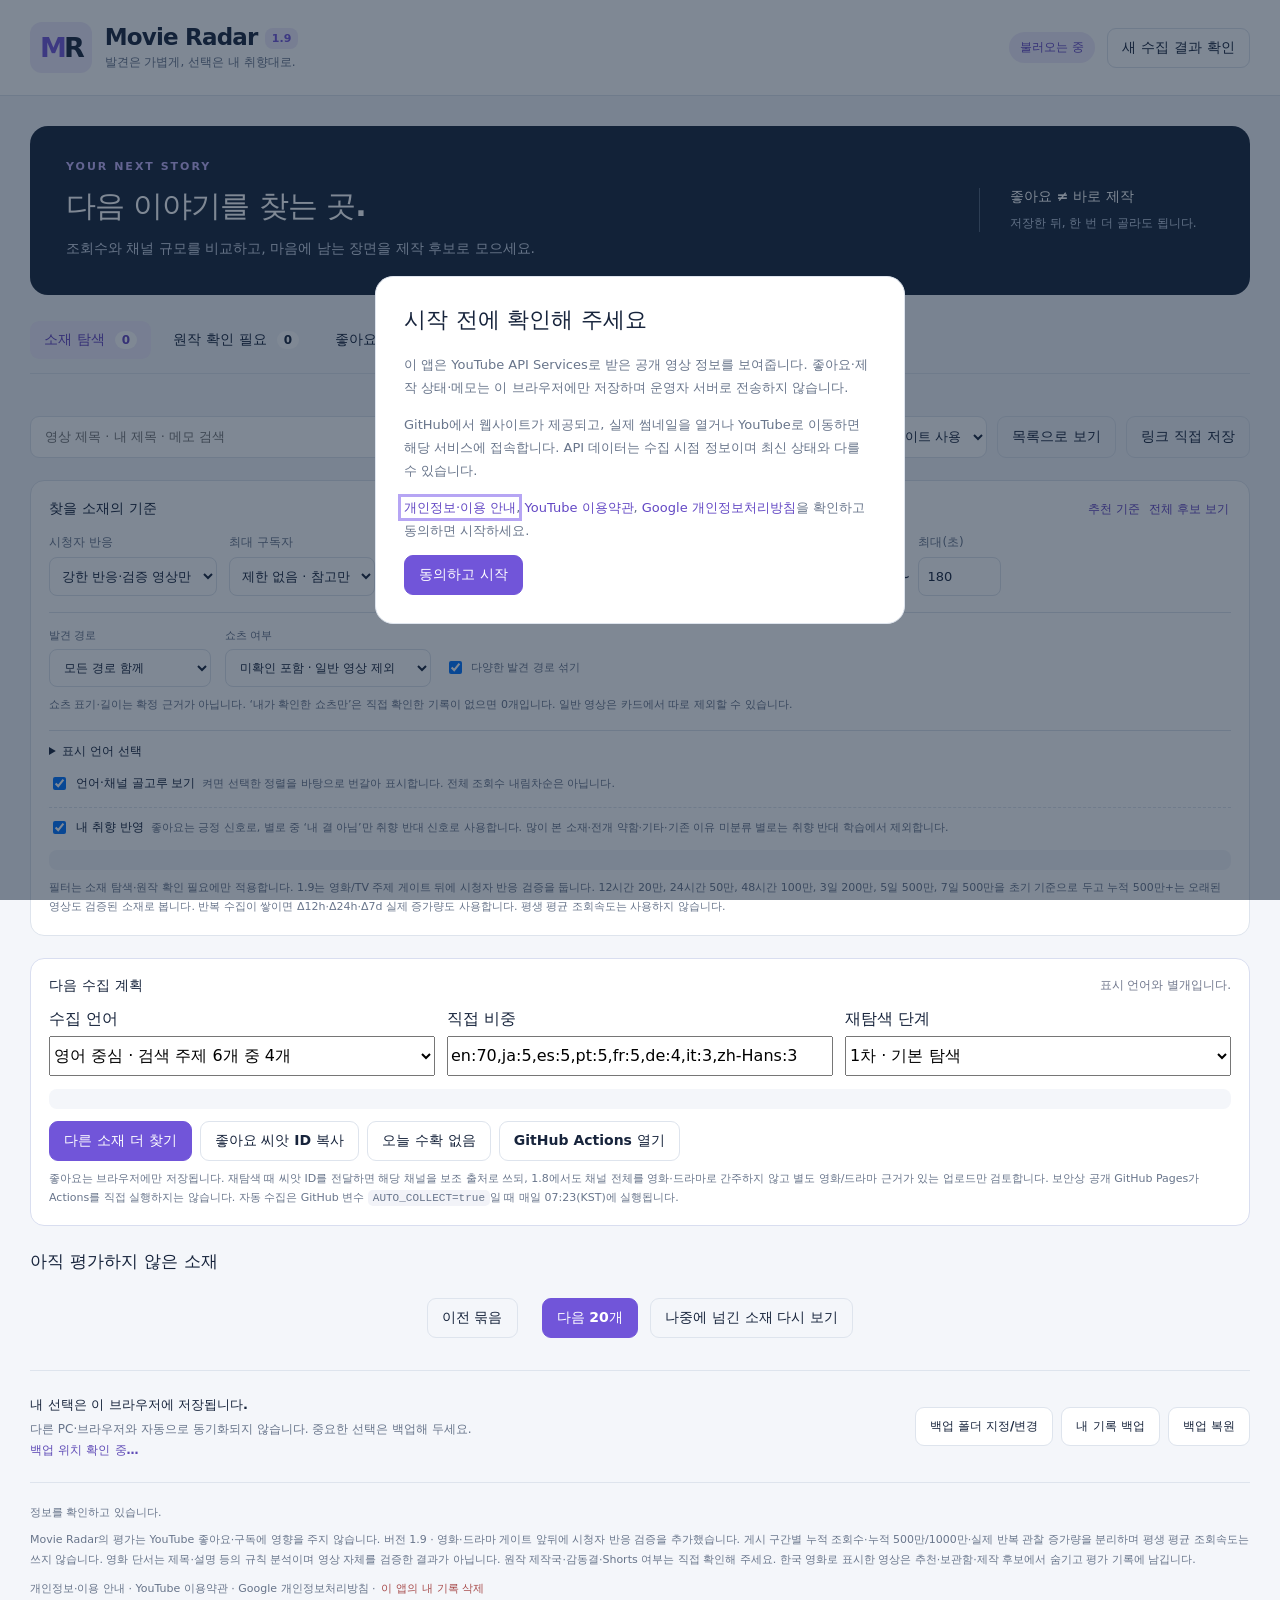
==== commit e034ad81: "Show five-day 5M audience threshold" ====
--- a/site/index.html
+++ b/site/index.html
@@ -53,7 +53,7 @@
 <label class="balance-check"><input id="balance" type="checkbox" checked title="언어와 채널이 한쪽으로 몰리지 않게 현재 목록의 표시 순서를 섞습니다.">언어·채널 골고루 보기 <span>켜면 선택한 정렬을 바탕으로 번갈아 표시합니다. 전체 조회수 내림차순은 아닙니다.</span></label>
 <label class="balance-check taste-assist"><input id="taste-assist" type="checkbox" checked title="현재 브라우저의 좋아요와 별로를 함께 비교해 같은 채널·이야기 유형·탐색 경로의 적중 여부를 순서에 반영합니다. 한국 영화/일반 영상/비영화 제외는 취향 학습에서 제외합니다.">내 취향 반영 <span>좋아요는 긍정 신호로, 별로 중 ‘내 결 아님’만 취향 반대 신호로 사용합니다. 많이 본 소재·전개 약함·기타·기존 이유 미분류 별로는 취향 반대 학습에서 제외합니다.</span></label>
 <div id="filter-summary" class="filter-summary" role="status"></div>
-<p class="filter-footnote">필터는 소재 탐색·원작 확인 필요에만 적용합니다. 1.9는 영화/TV 주제 게이트 뒤에 시청자 반응 검증을 둡니다. 12시간 20만, 24시간 50만, 48시간 100만, 3일 200만, 5일 300만, 7일 500만을 초기 기준으로 두고 누적 500만+는 오래된 영상도 검증된 소재로 봅니다. 반복 수집이 쌓이면 Δ12h·Δ24h·Δ7d 실제 증가량도 사용합니다. 평생 평균 조회속도는 사용하지 않습니다.</p>
+<p class="filter-footnote">필터는 소재 탐색·원작 확인 필요에만 적용합니다. 1.9는 영화/TV 주제 게이트 뒤에 시청자 반응 검증을 둡니다. 12시간 20만, 24시간 50만, 48시간 100만, 3일 200만, 5일 500만, 7일 500만을 초기 기준으로 두고 누적 500만+는 오래된 영상도 검증된 소재로 봅니다. 반복 수집이 쌓이면 Δ12h·Δ24h·Δ7d 실제 증가량도 사용합니다. 평생 평균 조회속도는 사용하지 않습니다.</p>
 </section>
 <section id="collection-panel" class="collection-panel">
 <div class="filter-heading"><strong>다음 수집 계획</strong><span class="muted">표시 언어와 별개입니다.</span></div>
--- a/site/styles.css
+++ b/site/styles.css
@@ -61,3 +61,15 @@
 .dislike-reasons strong,.dislike-reasons span{display:block}
 .dislike-reasons span{font-size:11px;color:var(--muted);line-height:1.6;margin-top:5px}
 @media(max-width:560px){.dislike-reasons{grid-template-columns:1fr}}
+
+
+/* 1.9 audience-response evidence. */
+.audience-strip{margin:10px 0 12px;display:flex;gap:6px;flex-wrap:wrap;align-items:center}
+.audience-strip>span{font-size:11px;font-weight:700;border-radius:999px;padding:5px 8px;border:1px solid var(--line)}
+.audience-hot{background:#fff1eb;border-color:#efb9a2!important;color:#a94a25}
+.audience-mega{background:#f3edff;border-color:#cbbaf0!important;color:#5e43aa}
+.audience-proven{background:#eef4ff;border-color:#b9ccec!important;color:#355d98}
+.audience-strong{background:#eef8f2;border-color:#b9ddc8!important;color:#296247}
+.audience-watch{background:#f4f5f7;border-color:#d9dde4!important;color:#697386}
+.audience-strip details{flex-basis:100%;font-size:11px;color:var(--muted)}
+.audience-strip summary{cursor:pointer}.audience-strip p{margin:6px 0;line-height:1.7}
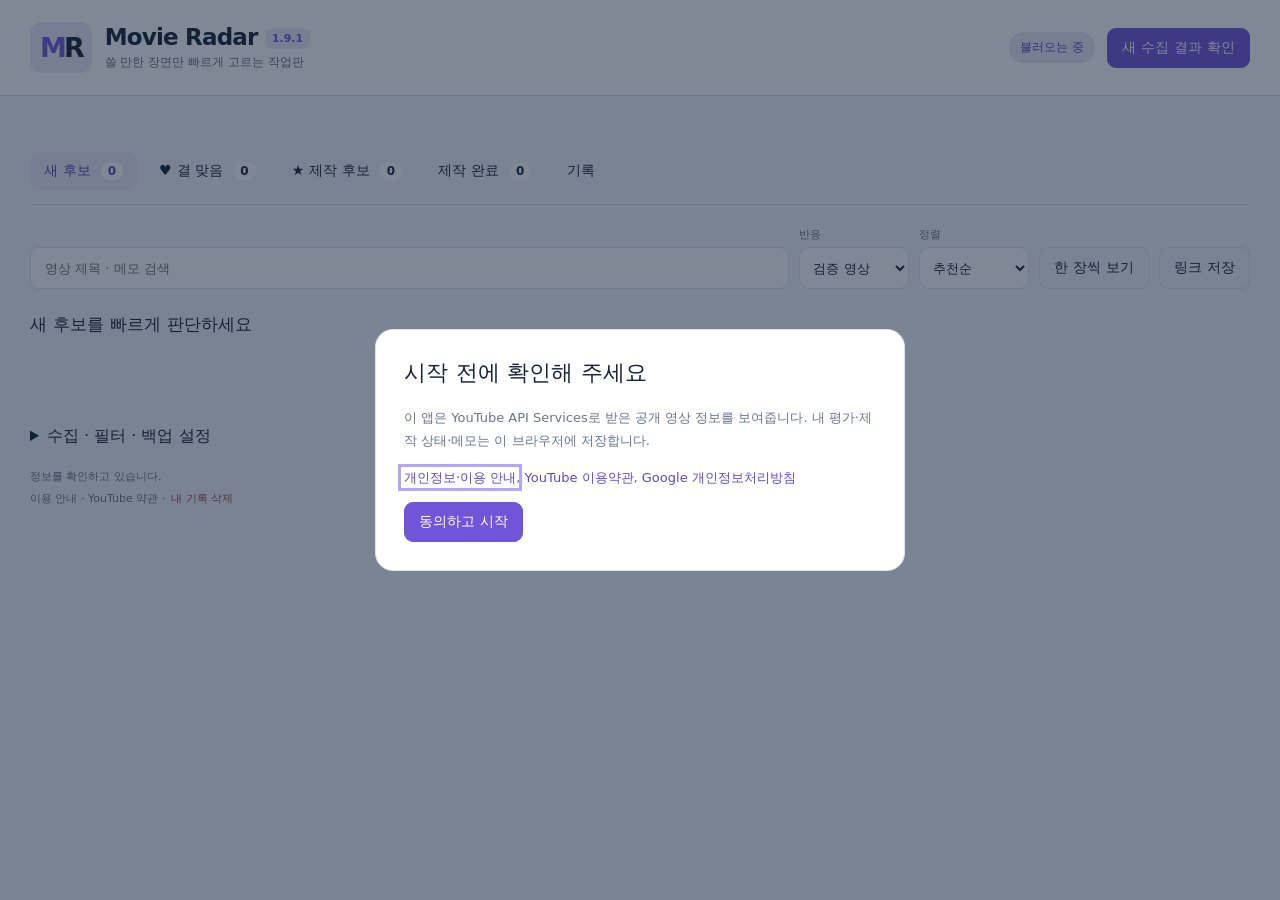
==== commit 7839d03e: "Redesign Movie Radar into a simple workboard 1.9.1" ====
--- a/site/index.html
+++ b/site/index.html
@@ -3,78 +3,111 @@
 <head>
 <meta charset="utf-8"><meta name="viewport" content="width=device-width,initial-scale=1">
 <meta name="referrer" content="strict-origin-when-cross-origin">
-<meta name="description" content="영화 쇼츠 소재를 찾고, 저장하고, 제작 후보로 선별하는 개인용 작업 보드">
-<title>Movie Radar — 소재에서 제작까지</title>
-<link rel="stylesheet" href="styles.css?v=1.9">
-<script defer src="core.js?v=1.9"></script><script defer src="app.js?v=1.9"></script>
+<meta name="description" content="영화·드라마 쇼츠 소재를 찾고 결 맞음과 제작 후보를 빠르게 선별하는 개인용 Movie Radar">
+<title>Movie Radar — 소재 찾기</title>
+<link rel="stylesheet" href="styles.css?v=1.9.1">
+<script defer src="core.js?v=1.9.1"></script><script defer src="app.js?v=1.9.1"></script>
 </head>
 <body>
-<header class="header"><div class="brand"><span class="brandmark">M<span>R</span></span><div><h1>Movie Radar <small class="version">1.9</small></h1><p>발견은 가볍게, 선택은 내 취향대로.</p></div></div><div class="header-actions"><span id="mode" class="pill">불러오는 중</span><button id="refresh" class="quiet" title="Actions 실행 뒤 GitHub Pages에 새 배포가 실제 반영될 때까지 최대 약 1분 확인합니다. YouTube 검색을 직접 실행하지는 않습니다.">새 수집 결과 확인</button></div></header>
-<main>
-<section class="hero"><div><p class="eyebrow">YOUR NEXT STORY</p><h2>다음 이야기를 찾는 곳.</h2><p>조회수와 채널 규모를 비교하고, 마음에 남는 장면을 제작 후보로 모으세요.</p></div><div class="hero-note"><strong>좋아요 ≠ 바로 제작</strong><span>저장한 뒤, 한 번 더 골라도 됩니다.</span></div></section>
+<header class="header simple-header">
+  <div class="brand"><span class="brandmark">M<span>R</span></span><div><h1>Movie Radar <small class="version">1.9.1</small></h1><p>쓸 만한 장면만 빠르게 고르는 작업판</p></div></div>
+  <div class="header-actions"><span id="mode" class="pill">불러오는 중</span><button id="refresh" class="primary" title="GitHub Actions에서 새 수집을 실행한 뒤 배포된 결과를 확인합니다.">새 수집 결과 확인</button></div>
+</header>
+
+<main class="simple-main">
 <div id="notice" class="notice" role="status"></div>
-<nav id="tabs" class="tabs" aria-label="보관함 메뉴">
-<button title="원작을 한국 외 작품으로 확인한 뒤, 아직 평가하지 않은 소재를 봅니다." data-tab="discover" class="active">소재 탐색 <b id="n-discover">0</b></button>
-<button title="원작 제작국을 아직 확인하지 않은 새 후보를 검토합니다." data-tab="review">원작 확인 필요 <b id="n-review">0</b></button>
-<button title="좋아요로 저장한 소재를 다시 모아봅니다." data-tab="likes">좋아요 보관함 <b id="n-likes">0</b></button>
-<button title="좋아요 중 실제 제작할 소재만 따로 모아둡니다." data-tab="candidate">제작 후보 <b id="n-candidate">0</b></button>
-<button title="이미 제작을 마친 소재를 확인합니다." data-tab="done">제작 완료 <b id="n-done">0</b></button>
-<button title="좋아요·별로·원작/쇼츠 확인 등 내가 남긴 기록을 확인합니다." data-tab="history">평가 기록</button>
+
+<nav id="tabs" class="tabs simple-tabs" aria-label="작업 메뉴">
+  <button data-tab="review" class="active" title="아직 판단하지 않은 새 후보">새 후보 <b id="n-review">0</b></button>
+  <button data-tab="likes" title="내가 찾는 결에 맞았던 영상">♥ 결 맞음 <b id="n-likes">0</b></button>
+  <button data-tab="candidate" title="실제로 제작하고 싶은 소재">★ 제작 후보 <b id="n-candidate">0</b></button>
+  <button data-tab="done" title="제작을 마친 소재">제작 완료 <b id="n-done">0</b></button>
+  <button data-tab="history" title="제외·평가·메모 등 전체 기록">기록</button>
 </nav>
-<section class="toolbar">
-<label class="search"><span class="sr">검색</span><input id="search" type="search" placeholder="영상 제목 · 내 제목 · 메모 검색"></label>
-<label>정렬<select id="sort" title="내 취향 우선은 영화·드라마 근거를 먼저 지키고 좋아요·별로 기록을 순서에 반영합니다. 후보를 자동 제외하지 않습니다."><option value="priority" selected>내 취향 우선</option><option value="views">조회수 높은 순</option><option value="ratio">조회/구독 배율순</option><option value="recent">업로드 최신순</option><option value="saved">최근 저장순</option></select></label>
-<label id="views-label">최소 조회수<select id="min-views" title="시청자 반응 게이트와 별개의 보조 화면 필터입니다. 1.9 기본값은 제한 없음입니다."><option value="0" selected>제한 없음 · 반응 게이트 사용</option><option value="100000">10만 이상</option><option value="500000">50만 이상</option><option value="1000000">100만 이상</option><option value="3000000">300만 이상</option><option value="5000000">500만 이상</option></select></label>
-<button id="layout" class="quiet" title="한 장씩 보기와 여러 장 목록 보기를 전환합니다.">목록으로 보기</button>
-<button id="add-link" class="quiet" title="직접 발견한 YouTube 영상 링크를 좋아요 보관함에 저장합니다.">링크 직접 저장</button>
+
+<section class="toolbar simple-toolbar">
+  <label class="search"><span class="sr">검색</span><input id="search" type="search" placeholder="영상 제목 · 메모 검색"></label>
+  <label>반응
+    <select id="audience-filter" title="기본은 시청자 반응이 강하게 검증된 영상만 표시합니다.">
+      <option value="validated" selected>검증 영상</option>
+      <option value="surging">지금 급상승</option>
+      <option value="proven">500만+만</option>
+      <option value="all">전체 후보</option>
+    </select>
+  </label>
+  <label>정렬
+    <select id="sort">
+      <option value="priority" selected>추천순</option>
+      <option value="views">조회수순</option>
+      <option value="recent">최신순</option>
+      <option value="saved">최근 저장순</option>
+    </select>
+  </label>
+  <button id="layout" class="quiet">한 장씩 보기</button>
+  <button id="add-link" class="quiet">링크 저장</button>
 </section>
-<section id="filter-panel" class="filter-panel" aria-label="소재 필터">
-<div class="filter-heading"><strong>찾을 소재의 기준</strong><div><button id="reset-filters" class="link" title="1.9 추천 기준: 영화·드라마 게이트 + 시청자 반응 검증을 기본 적용합니다. 구독자 수와 평생 평균 조회속도는 우선순위에 쓰지 않습니다.">추천 기준</button> <button id="broad-filters" class="link" title="수집된 후보 자체를 확인하기 위해 구독자·조회수·영상 종류·언어 표시 제한을 넓힙니다. 수집 설정은 바꾸지 않습니다.">전체 후보 보기</button></div></div>
-<div class="filter-row">
-<label>시청자 반응<select id="audience-filter" title="1.9 핵심 필터입니다. 게시 후 경과 구간별 누적 조회수, 누적 500만/1000만, 반복 관찰한 실제 조회 증가량을 사용합니다. 전체 나이로 나눈 평생 평균 조회속도는 사용하지 않습니다."><option value="validated" selected>강한 반응·검증 영상만</option><option value="surging">지금 급상승만</option><option value="proven">누적 500만+만</option><option value="all">전체 후보 · 진단용</option></select></label>
-<label>최대 구독자<select id="max-subs" title="1.8에서도 구독자 수를 수집 우선순위로 쓰지 않습니다. 필요할 때 화면에서만 제한할 수 있습니다."><option value="0" selected>제한 없음 · 참고만</option><option value="5000">5천 이하</option><option value="10000">1만 이하</option><option value="50000">5만 이하</option></select></label>
-<label>영상 종류<select id="content-filter" title="기본값은 YouTube Movies/TV 주제 검색 또는 영화·드라마 메타데이터 근거를 통과한 후보입니다. 실제 장면을 AI가 본 판정은 아닙니다."><option value="screen_gate" selected>영화·드라마 수집 게이트 통과</option><option value="screen">메타데이터 단서 확실</option><option value="film">영화 단서만</option><option value="all">전체 · 진단용</option></select></label>
-<label>영상 길이<select id="duration-preset" title="수집된 편집 영상의 길이 범위를 화면에서 제한합니다."><option value="0:180">전체 수집범위 · 3분 이하</option><option value="0:60">1분 이하</option><option value="30:90">30초~1분 30초</option><option value="60:180">1~3분</option><option value="120:180">2~3분</option><option value="custom">직접 입력</option></select></label>
-<div class="duration-inputs"><label>최소(초)<input id="min-seconds" type="number" min="0" max="180" step="1" value="0"></label><span>~</span><label>최대(초)<input id="max-seconds" type="number" min="0" max="180" step="1" value="180"></label></div>
+
+<div class="sectionline simple-sectionline"><h3 id="section-title">새 후보를 빠르게 판단하세요</h3><span id="result-count"></span></div>
+<section id="content" aria-live="polite"></section>
+<div class="pager">
+  <button id="previous" class="quiet">이전</button><span id="page-label"></span><button id="next" class="primary">다음</button>
+  <button id="revisit" class="quiet">나중에 넘긴 것 다시 보기</button>
 </div>
-<div class="discovery-controls">
-<label>발견 경로<select id="route-filter" title="어떤 발견 경로에서 들어온 후보를 볼지 선택합니다. 감동 점수 필터가 아닙니다."><option value="all">모든 경로 함께</option><option value="familiar">참고 결에서 출발</option><option value="expand">다른 감동 이야기 탐색</option><option value="work">참고 작품에서 출발</option><option value="open">새로운 소재 탐색</option><option value="source">참고 채널에서 발견</option><option value="legacy">이전 검색</option></select></label>
-<label>쇼츠 여부<select id="shorts-filter" title="쇼츠 확인 기록에 따라 후보를 거릅니다. 미확인은 실제 Shorts 여부가 아직 확인되지 않은 상태입니다."><option value="any">미확인 포함 · 일반 영상 제외</option><option value="hinted">쇼츠 표기 단서 또는 내가 확인</option><option value="confirmed">내가 확인한 쇼츠만</option></select></label>
-<label class="mix-label"><input id="mix-discovery" type="checkbox" title="한 종류의 탐색 경로가 몰리지 않도록 여러 발견 경로를 번갈아 보여줍니다." checked>다양한 발견 경로 섞기</label>
-</div>
-<p class="filter-footnote">쇼츠 표기·길이는 확정 근거가 아닙니다. ‘내가 확인한 쇼츠만’은 직접 확인한 기록이 없으면 0개입니다. 일반 영상은 카드에서 따로 제외할 수 있습니다.</p>
-<details id="discovery-summary" class="discovery-summary" hidden></details>
-<details class="language-details"><summary>표시 언어 선택 <span id="language-summary"></span></summary>
-<p>음성 언어 설정을 우선하고, 없으면 제목의 문자·문장 단서로 추정합니다. 제목·설명 언어 설정만으로 통과시키지 않습니다. ‘음성 설정’도 업로더 입력값이며 실제 음성 인식 결과가 아닙니다. 자막 언어·원작 제작국은 별도 확인합니다.</p>
-<div id="language-checks" class="language-checks"></div>
-<div class="language-actions"><button id="preferred-languages" title="이미 수집된 목록에서 우선 언어 8개만 표시합니다. 다음 수집 언어는 바뀌지 않습니다.">우선 언어 8개</button><button id="all-languages" title="이미 수집된 목록에서 모든 언어를 표시합니다. 다음 수집 언어는 바뀌지 않습니다.">모든 언어</button><label><input id="include-unknown-language" type="checkbox" title="언어를 확실히 판정하지 못한 후보도 현재 화면에 포함합니다." checked>언어 미확인 포함</label></div>
-<p>언어 선택은 이미 수집된 목록의 표시만 바꿉니다. 기본 검색은 네 경로에서 영어와 다른 언어를 섞어 순환합니다. 출처 채널은 검색 언어와 별도로 조회합니다. 힌디어·아랍어 전용 검색어는 기본 수집에서 사용하지 않습니다.</p>
+
+<details class="utility-panel">
+<summary>수집 · 필터 · 백업 설정</summary>
+
+<section id="filter-panel" class="filter-panel compact-settings" aria-label="고급 필터">
+  <div class="filter-heading"><strong>표시 기준</strong><div><button id="reset-filters" class="link">추천 기준</button> <button id="broad-filters" class="link">전체 후보 보기</button></div></div>
+  <div class="filter-summary" id="filter-summary" role="status"></div>
+  <div class="filter-row advanced-row">
+    <label id="views-label">최소 조회수<select id="min-views"><option value="0" selected>제한 없음</option><option value="100000">10만+</option><option value="500000">50만+</option><option value="1000000">100만+</option><option value="3000000">300만+</option><option value="5000000">500만+</option></select></label>
+    <label>영상 종류<select id="content-filter"><option value="screen_gate" selected>영화·드라마 게이트</option><option value="screen">메타데이터 확실</option><option value="film">영화만</option><option value="all">전체</option></select></label>
+    <label>영상 길이<select id="duration-preset"><option value="0:180">3분 이하 전체</option><option value="0:60">1분 이하</option><option value="30:90">30~90초</option><option value="60:180">1~3분</option><option value="custom">직접 입력</option></select></label>
+    <div class="duration-inputs"><label>최소<input id="min-seconds" type="number" min="0" max="180" value="0"></label><span>~</span><label>최대<input id="max-seconds" type="number" min="0" max="180" value="180"></label></div>
+  </div>
+  <div class="advanced-hidden-controls">
+    <label>최대 구독자<select id="max-subs"><option value="0" selected>제한 없음</option><option value="5000">5천 이하</option><option value="10000">1만 이하</option><option value="50000">5만 이하</option></select></label>
+    <label>발견 경로<select id="route-filter"><option value="all">모든 경로</option><option value="familiar">참고 결</option><option value="expand">새 감동결</option><option value="work">참고 작품</option><option value="open">새 소재</option><option value="source">참고 채널</option><option value="legacy">기존 검색</option></select></label>
+    <label>쇼츠 여부<select id="shorts-filter"><option value="any">미확인 포함</option><option value="hinted">쇼츠 단서 있음</option><option value="confirmed">직접 확인</option></select></label>
+    <label><input id="mix-discovery" type="checkbox" checked>발견 경로 섞기</label>
+    <label><input id="balance" type="checkbox" checked>언어·채널 골고루</label>
+    <label><input id="taste-assist" type="checkbox" checked>내 취향 순서 반영</label>
+  </div>
+  <details class="language-details"><summary>언어 필터 <span id="language-summary"></span></summary><div id="language-checks" class="language-checks"></div><div class="language-actions"><button id="preferred-languages">우선 언어</button><button id="all-languages">모든 언어</button><label><input id="include-unknown-language" type="checkbox" checked>미확인 포함</label></div></details>
+  <details id="discovery-summary" class="discovery-summary" hidden></details>
+</section>
+
+<section id="collection-panel" class="collection-panel compact-settings">
+  <div class="filter-heading"><strong>다음 수집</strong><span class="muted">보통은 기본값 그대로 사용하면 됩니다.</span></div>
+  <div class="collection-grid compact-collection">
+    <label>언어<select id="collect-preset"><option value="english_focus">영어 중심</option><option value="english_only">영어만</option><option value="balanced">다국어 균형</option><option value="custom">직접 비중</option></select></label>
+    <label>탐색 단계<select id="retry-round"><option value="1">1차 기본</option><option value="2">2차 다른 방향</option><option value="3">3차 넓게</option></select></label>
+    <label id="custom-weights-wrap">직접 비중<input id="custom-weights" value="en:70,ja:5,es:5,pt:5,fr:5,de:4,it:3,zh-Hans:3"></label>
+  </div>
+  <div id="collection-current" class="filter-summary"></div>
+  <div class="collection-actions">
+    <button id="open-actions" class="primary">GitHub Actions 열기</button>
+    <button id="find-more" class="legacy-control" hidden>다른 소재 더 찾기</button>
+    <button id="copy-seeds" class="legacy-control" hidden>좋아요 씨앗 ID 복사</button>
+    <button id="no-harvest" class="legacy-control" hidden>오늘 수확 없음</button>
+  </div>
+</section>
+
+<section class="storagebar compact-storage">
+  <div><strong>내 평가 백업</strong><p><span id="backup-location">백업 위치 확인 중…</span></p></div>
+  <div><button id="backup-folder">백업 폴더</button><button id="backup">백업 저장</button><button id="restore">복원</button><input type="file" id="import-file" accept=".json,application/json" hidden></div>
+</section>
 </details>
-<label class="balance-check"><input id="balance" type="checkbox" checked title="언어와 채널이 한쪽으로 몰리지 않게 현재 목록의 표시 순서를 섞습니다.">언어·채널 골고루 보기 <span>켜면 선택한 정렬을 바탕으로 번갈아 표시합니다. 전체 조회수 내림차순은 아닙니다.</span></label>
-<label class="balance-check taste-assist"><input id="taste-assist" type="checkbox" checked title="현재 브라우저의 좋아요와 별로를 함께 비교해 같은 채널·이야기 유형·탐색 경로의 적중 여부를 순서에 반영합니다. 한국 영화/일반 영상/비영화 제외는 취향 학습에서 제외합니다.">내 취향 반영 <span>좋아요는 긍정 신호로, 별로 중 ‘내 결 아님’만 취향 반대 신호로 사용합니다. 많이 본 소재·전개 약함·기타·기존 이유 미분류 별로는 취향 반대 학습에서 제외합니다.</span></label>
-<div id="filter-summary" class="filter-summary" role="status"></div>
-<p class="filter-footnote">필터는 소재 탐색·원작 확인 필요에만 적용합니다. 1.9는 영화/TV 주제 게이트 뒤에 시청자 반응 검증을 둡니다. 12시간 20만, 24시간 50만, 48시간 100만, 3일 200만, 5일 500만, 7일 500만을 초기 기준으로 두고 누적 500만+는 오래된 영상도 검증된 소재로 봅니다. 반복 수집이 쌓이면 Δ12h·Δ24h·Δ7d 실제 증가량도 사용합니다. 평생 평균 조회속도는 사용하지 않습니다.</p>
-</section>
-<section id="collection-panel" class="collection-panel">
-<div class="filter-heading"><strong>다음 수집 계획</strong><span class="muted">표시 언어와 별개입니다.</span></div>
-<div class="collection-grid">
-<label>수집 언어<select id="collect-preset" title="다음 GitHub Actions live 실행에서 실제로 사용할 검색 언어 구성을 정합니다."><option value="english_focus">영어 중심 · 검색 주제 6개 중 4개</option><option value="english_only">영어만</option><option value="balanced">다국어 균형</option><option value="custom">직접 비중</option></select></label>
-<label id="custom-weights-wrap">직접 비중<input id="custom-weights" title="직접 비중 모드에서만 사용합니다. 예: en:70,ja:10,es:10,fr:10" value="en:70,ja:5,es:5,pt:5,fr:5,de:4,it:3,zh-Hans:3" placeholder="en:70,ja:10,es:10,fr:10"></label>
-<label>재탐색 단계<select id="retry-round" title="1차는 기본 탐색, 2차는 다른 방향, 3차는 더 넓은 방향으로 검색 경로를 바꿉니다. 하드 필터는 자동 완화하지 않습니다."><option value="1">1차 · 기본 탐색</option><option value="2">2차 · 다른 방향 더 찾기</option><option value="3">3차 · 더 넓게 탐색</option></select></label>
-</div>
-<div id="collection-current" class="filter-summary"></div>
-<div class="collection-actions"><button id="find-more" class="primary" title="다음 재탐색 단계 값을 준비하고 GitHub Actions 화면을 엽니다. 좋아요 씨앗 ID도 실행값에 포함합니다.">다른 소재 더 찾기</button><button id="copy-seeds" class="quiet" title="최근 좋아요 영상 ID를 최대 8개 복사합니다. Actions의 seed_video_ids 칸에 붙여넣으면 해당 채널의 다른 업로드를 다음 수집 출처로 사용합니다.">좋아요 씨앗 ID 복사</button><button id="no-harvest" class="quiet" title="이번 수집 묶음 전체에서 쓸 만한 소재를 찾지 못했다는 기록입니다. 개별 영상을 별로 처리하지는 않습니다.">오늘 수확 없음</button><button id="open-actions" class="quiet" title="새 YouTube 수집을 실행하는 GitHub Actions 화면을 엽니다.">GitHub Actions 열기</button></div>
-<p class="filter-footnote">좋아요는 브라우저에만 저장됩니다. 재탐색 때 씨앗 ID를 전달하면 해당 채널을 보조 출처로 쓰되, 1.8에서도 채널 전체를 영화·드라마로 간주하지 않고 별도 영화/드라마 근거가 있는 업로드만 검토합니다. 보안상 공개 GitHub Pages가 Actions를 직접 실행하지는 않습니다. 자동 수집은 GitHub 변수 <code>AUTO_COLLECT=true</code>일 때 매일 07:23(KST)에 실행됩니다.</p>
-</section>
-<div class="sectionline"><h3 id="section-title">아직 평가하지 않은 소재</h3><span id="result-count"></span></div>
-<section id="content" aria-live="polite"></section>
-<div class="pager"><button id="previous" class="quiet">이전 묶음</button><span id="page-label"></span><button id="next" class="primary">다음 20개</button><button id="revisit" class="quiet">나중에 넘긴 소재 다시 보기</button></div>
-<section class="storagebar"><div><strong>내 선택은 이 브라우저에 저장됩니다.</strong><p>다른 PC·브라우저와 자동으로 동기화되지 않습니다. 중요한 선택은 백업해 두세요.<br><span id="backup-location" class="backup-location">백업 위치 확인 중…</span></p></div><div><button id="backup-folder" title="문서 같은 기준 폴더를 한 번 고르면 그 안에 Movie Radar/Backups 폴더를 만들고 이후 백업을 그곳에 저장합니다. 지원하지 않는 브라우저는 다운로드 폴더 방식을 사용합니다.">백업 폴더 지정/변경</button><button id="backup" title="좋아요·별로·원작 확인·제작 상태·메모 같은 내 기록을 지정한 백업 폴더에 JSON 파일로 저장합니다. 폴더를 지정하지 않았거나 지원되지 않으면 다운로드 폴더에 저장합니다.">내 기록 백업</button><button id="restore" title="이전에 백업한 내 기록 JSON 파일을 현재 브라우저 기록과 합칩니다.">백업 복원</button><input type="file" id="import-file" accept=".json,application/json" hidden></div></section>
-<footer><span id="updated">정보를 확인하고 있습니다.</span><p>Movie Radar의 평가는 YouTube 좋아요·구독에 영향을 주지 않습니다. 버전 1.9 · 영화·드라마 게이트 앞뒤에 시청자 반응 검증을 추가했습니다. 게시 구간별 누적 조회수·누적 500만/1000만·실제 반복 관찰 증가량을 분리하며 평생 평균 조회속도는 쓰지 않습니다. 영화 단서는 제목·설명 등의 규칙 분석이며 영상 자체를 검증한 결과가 아닙니다. 원작 제작국·감동결·Shorts 여부는 직접 확인해 주세요. 한국 영화로 표시한 영상은 추천·보관함·제작 후보에서 숨기고 평가 기록에 남깁니다.</p><a href="privacy.html">개인정보·이용 안내</a> · <a href="https://www.youtube.com/t/terms" target="_blank" rel="noopener noreferrer">YouTube 이용약관</a> · <a href="https://policies.google.com/privacy" target="_blank" rel="noopener noreferrer">Google 개인정보처리방침</a> · <button id="clear" class="link danger">이 앱의 내 기록 삭제</button></footer>
+
+<footer class="simple-footer"><span id="updated">정보를 확인하고 있습니다.</span><div><a href="privacy.html">이용 안내</a> · <a href="https://www.youtube.com/t/terms" target="_blank" rel="noopener noreferrer">YouTube 약관</a> · <button id="clear" class="link danger">내 기록 삭제</button></div></footer>
 </main>
+
 <div id="toast" role="status" class="toast" hidden></div>
-<dialog id="dislike-dialog"><h2>왜 별로였나요?</h2><p>이유에 따라 학습 용도가 달라집니다. <strong>‘내 결 아님’만 취향 반대 신호</strong>로 사용합니다.</p><div class="dislike-reasons"><button data-dislike-reason="not_tone"><strong>내 결 아님</strong><span>감동 방향·관계·정서 자체가 내가 원하는 결과 다름</span></button><button data-dislike-reason="overused"><strong>많이 본 소재</strong><span>결은 맞지만 이미 너무 익숙하거나 다른 채널에서 많이 봄</span></button><button data-dislike-reason="weak_story"><strong>전개 약함</strong><span>결은 맞을 수 있지만 재미·전환·완결성이 약함</span></button><button data-dislike-reason="other"><strong>기타</strong><span>위 세 가지로 설명하기 어려움</span></button></div><div class="dialogbuttons"><button type="button" id="dislike-cancel">취소</button></div></dialog>
-<dialog id="edit-dialog"><form id="edit-form"><h2>소재 메모</h2><p>확인한 작품명·제작국·확인 출처를 메모해 두면 다시 찾기 쉽습니다.</p><label>내가 찾기 쉬운 이름<input id="edit-label" maxlength="150" placeholder="예: 할아버지의 노래, 아빠와 딸"></label><label>메모<textarea id="edit-memo" maxlength="5000" rows="6" placeholder="감동 포인트, 확인할 원작 장면, 나만의 구성 등을 기록하세요."></textarea></label><div class="dialogbuttons"><button type="button" id="edit-cancel">취소</button><button class="primary" type="submit">메모 저장</button></div></form></dialog>
-<dialog id="link-dialog"><form id="link-form"><h2>YouTube 링크 저장</h2><p>링크만 보관합니다. API 연결 없이 조회수·작품명을 만들어 내지 않습니다.</p><label>영상 주소<input id="link-url" type="url" required placeholder="https://www.youtube.com/shorts/..."></label><label>내 제목<input id="link-label" maxlength="150" placeholder="나중에 찾기 쉬운 이름"></label><div class="dialogbuttons"><button id="link-cancel" type="button">취소</button><button type="submit" class="primary">보관함에 저장</button></div></form></dialog>
-<dialog id="consent-dialog"><h2>시작 전에 확인해 주세요</h2><p>이 앱은 YouTube API Services로 받은 공개 영상 정보를 보여줍니다. 좋아요·제작 상태·메모는 이 브라우저에만 저장하며 운영자 서버로 전송하지 않습니다.</p><p>GitHub에서 웹사이트가 제공되고, 실제 썸네일을 열거나 YouTube로 이동하면 해당 서비스에 접속합니다. API 데이터는 수집 시점 정보이며 최신 상태와 다를 수 있습니다.</p><p><a href="privacy.html" target="_blank" rel="noopener">개인정보·이용 안내</a>, <a href="https://www.youtube.com/t/terms" target="_blank" rel="noopener">YouTube 이용약관</a>, <a href="https://policies.google.com/privacy" target="_blank" rel="noopener">Google 개인정보처리방침</a>을 확인하고 동의하면 시작하세요.</p><button id="consent" class="primary">동의하고 시작</button></dialog>
+
+<dialog id="dislike-dialog"><h2>기존 별로 이유</h2><p>1.9.1부터 기본 ‘결 아님’은 취향 불일치만 뜻합니다.</p><div class="dislike-reasons"><button data-dislike-reason="not_tone"><strong>결 아님</strong></button><button data-dislike-reason="overused"><strong>많이 본 소재</strong></button><button data-dislike-reason="weak_story"><strong>전개 약함</strong></button><button data-dislike-reason="other"><strong>기타</strong></button></div><div class="dialogbuttons"><button type="button" id="dislike-cancel">취소</button></div></dialog>
+
+<dialog id="edit-dialog"><form id="edit-form"><h2>소재 메모</h2><label>내가 찾기 쉬운 이름<input id="edit-label" maxlength="150"></label><label>메모<textarea id="edit-memo" maxlength="5000" rows="6"></textarea></label><div class="dialogbuttons"><button type="button" id="edit-cancel">취소</button><button class="primary" type="submit">저장</button></div></form></dialog>
+<dialog id="link-dialog"><form id="link-form"><h2>YouTube 링크 저장</h2><p>직접 찾은 영상을 ‘결 맞음’ 보관함에 넣습니다.</p><label>영상 주소<input id="link-url" type="url" required placeholder="https://www.youtube.com/shorts/..."></label><label>내 제목<input id="link-label" maxlength="150"></label><div class="dialogbuttons"><button id="link-cancel" type="button">취소</button><button type="submit" class="primary">저장</button></div></form></dialog>
+<dialog id="consent-dialog"><h2>시작 전에 확인해 주세요</h2><p>이 앱은 YouTube API Services로 받은 공개 영상 정보를 보여줍니다. 내 평가·제작 상태·메모는 이 브라우저에 저장합니다.</p><p><a href="privacy.html" target="_blank" rel="noopener">개인정보·이용 안내</a>, <a href="https://www.youtube.com/t/terms" target="_blank" rel="noopener">YouTube 이용약관</a>, <a href="https://policies.google.com/privacy" target="_blank" rel="noopener">Google 개인정보처리방침</a></p><button id="consent" class="primary">동의하고 시작</button></dialog>
 </body></html>
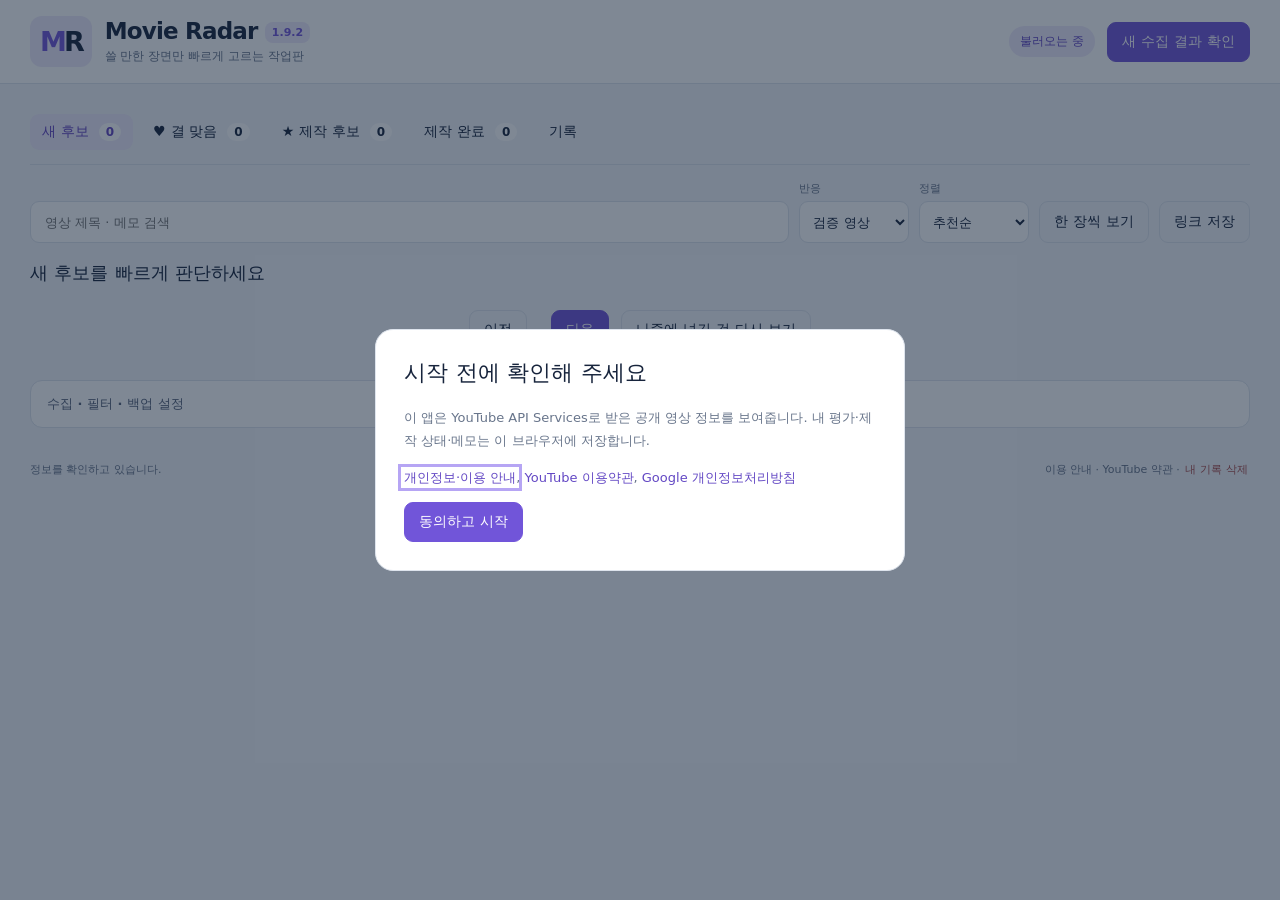
==== commit 41a99a12: "Bump UI version to 1.9.2" ====
--- a/site/index.html
+++ b/site/index.html
@@ -5,12 +5,12 @@
 <meta name="referrer" content="strict-origin-when-cross-origin">
 <meta name="description" content="영화·드라마 쇼츠 소재를 찾고 결 맞음과 제작 후보를 빠르게 선별하는 개인용 Movie Radar">
 <title>Movie Radar — 소재 찾기</title>
-<link rel="stylesheet" href="styles.css?v=1.9.1">
-<script defer src="core.js?v=1.9.1"></script><script defer src="app.js?v=1.9.1"></script>
+<link rel="stylesheet" href="styles.css?v=1.9.2">
+<script defer src="core.js?v=1.9.2"></script><script defer src="app.js?v=1.9.2"></script>
 </head>
 <body>
 <header class="header simple-header">
-  <div class="brand"><span class="brandmark">M<span>R</span></span><div><h1>Movie Radar <small class="version">1.9.1</small></h1><p>쓸 만한 장면만 빠르게 고르는 작업판</p></div></div>
+  <div class="brand"><span class="brandmark">M<span>R</span></span><div><h1>Movie Radar <small class="version">1.9.2</small></h1><p>쓸 만한 장면만 빠르게 고르는 작업판</p></div></div>
   <div class="header-actions"><span id="mode" class="pill">불러오는 중</span><button id="refresh" class="primary" title="GitHub Actions에서 새 수집을 실행한 뒤 배포된 결과를 확인합니다.">새 수집 결과 확인</button></div>
 </header>
 
--- a/site/styles.css
+++ b/site/styles.css
@@ -73,3 +73,80 @@
 .audience-watch{background:#f4f5f7;border-color:#d9dde4!important;color:#697386}
 .audience-strip details{flex-basis:100%;font-size:11px;color:var(--muted)}
 .audience-strip summary{cursor:pointer}.audience-strip p{margin:6px 0;line-height:1.7}
+
+
+/* 1.9.1 — simplified workboard. Keep advanced machinery available but out of the main flow. */
+.simple-header{padding-top:16px;padding-bottom:16px}
+.simple-main{padding-top:18px}
+.simple-tabs{margin-top:12px}
+.simple-tabs button{font-size:14px;padding:9px 12px}
+.simple-tabs button.active{font-weight:800}
+.simple-toolbar{margin:16px 0 12px;align-items:end}
+.simple-toolbar .search{min-width:300px}
+.simple-sectionline{margin:18px 0 12px}
+.simple-sectionline h3{font-size:18px}
+.utility-panel{margin:30px 0 14px;border:1px solid var(--line);border-radius:12px;background:#fff;overflow:hidden}
+.utility-panel>summary{cursor:pointer;padding:14px 16px;font-size:13px;font-weight:800;color:#56627a;list-style:none}
+.utility-panel>summary::-webkit-details-marker{display:none}
+.utility-panel[open]>summary{border-bottom:1px solid var(--line)}
+.utility-panel .filter-panel,.utility-panel .collection-panel{border:0;border-radius:0;margin:0;border-bottom:1px solid var(--line)}
+.compact-settings{padding:16px}
+.advanced-hidden-controls{display:none!important}
+.compact-collection{grid-template-columns:repeat(3,minmax(0,1fr))}
+.compact-storage{margin:0;padding:16px;border:0}
+.simple-footer{display:flex;justify-content:space-between;gap:20px;align-items:center;padding:16px 0 28px}
+.simple-footer div{white-space:nowrap}
+
+/* Cards: only what is needed for a decision is visible. */
+.grid{gap:14px}
+.card{border-radius:12px;box-shadow:0 2px 10px #14233a08}
+.card .body{padding:14px}
+.card h4{font-size:14px;line-height:1.45;margin:0 0 8px;min-height:40px}
+.card .meta{margin-bottom:7px}
+.audience-strip.compact{margin:5px 0 8px}
+.audience-strip.compact>span{font-size:10px;padding:4px 7px}
+.key-stats{display:flex;align-items:baseline;gap:7px;padding:8px 0 10px;border-bottom:1px solid #edf0f5;margin-bottom:10px}
+.key-stats strong{font-size:20px;letter-spacing:-.6px}
+.key-stats>span{font-size:10px;color:var(--muted)}
+.key-stats .posted{margin-left:auto}
+.record-chips{display:flex;gap:5px;flex-wrap:wrap;margin:0 0 9px}
+.record-chips span{font-size:10px;padding:4px 7px;border-radius:999px;background:#f1eefb;color:#6248b7}
+.structural.excluded{background:#fff0f0!important;color:#984949!important}
+.main-open{display:block;text-align:center;margin:7px 0 9px;padding:9px 10px;font-size:12px;background:#fafbfe}
+.decision-buttons{display:grid;grid-template-columns:1fr 1fr;gap:7px}
+.decision-buttons button{font-size:12px;padding:10px 8px}
+.decision-buttons .tone-match{background:#faf7ff;border-color:#d9cff4;color:#6045b4}
+.decision-buttons .tone-match.selected{background:#7155d9;color:#fff;border-color:#7155d9}
+.decision-buttons .tone-no.selected{background:#5b6472;color:#fff;border-color:#5b6472}
+.decision-buttons .candidate{background:#fffaf0;border-color:#ead4a0;color:#76571b}
+.decision-buttons .candidate.selected{background:#b17a16;border-color:#b17a16;color:#fff}
+.decision-buttons .not-screen{color:#697386;background:#f7f8fa}
+.quality-row{margin-top:9px;padding:9px;background:#f7f8fb;border-radius:8px;display:flex;gap:6px;align-items:center;flex-wrap:wrap}
+.quality-row>span{font-size:10px;color:var(--muted);margin-right:3px}
+.quality-row button{font-size:10px;padding:6px 8px;background:#fff}
+.quality-row button.selected{background:#ece8f9;border-color:#c9bbed;color:#5f47ad}
+.card-secondary{display:flex;gap:8px;margin-top:8px}
+.card-secondary button{font-size:11px;padding:6px 8px}
+.done-action{background:#eef7f2}
+.later-link{background:transparent;border:0;color:var(--muted)}
+.card-more{margin-top:9px;border-top:1px dashed var(--line);padding-top:8px;color:var(--muted);font-size:11px}
+.card-more summary{cursor:pointer;font-size:10px;color:#7b8494}
+.card-more p{line-height:1.6;margin:8px 0}
+.card-more .subbuttons{margin-top:7px}
+.card.is-liked{border-color:#b7a8e9;box-shadow:0 0 0 1px #e8e2fa}
+.card.is-disliked{opacity:.72}
+.card.is-disliked:hover{opacity:1}
+
+@media(max-width:900px){
+  .compact-collection{grid-template-columns:1fr}
+  .simple-footer{align-items:flex-start;flex-direction:column}
+}
+@media(max-width:630px){
+  .simple-header{align-items:center}
+  .simple-toolbar .search{min-width:100%;flex-basis:100%}
+  .simple-toolbar label{flex:1 1 40%}
+  .simple-toolbar select{width:100%}
+  .decision-buttons{grid-template-columns:1fr 1fr}
+  .key-stats strong{font-size:19px}
+  .utility-panel>summary{padding:13px}
+}
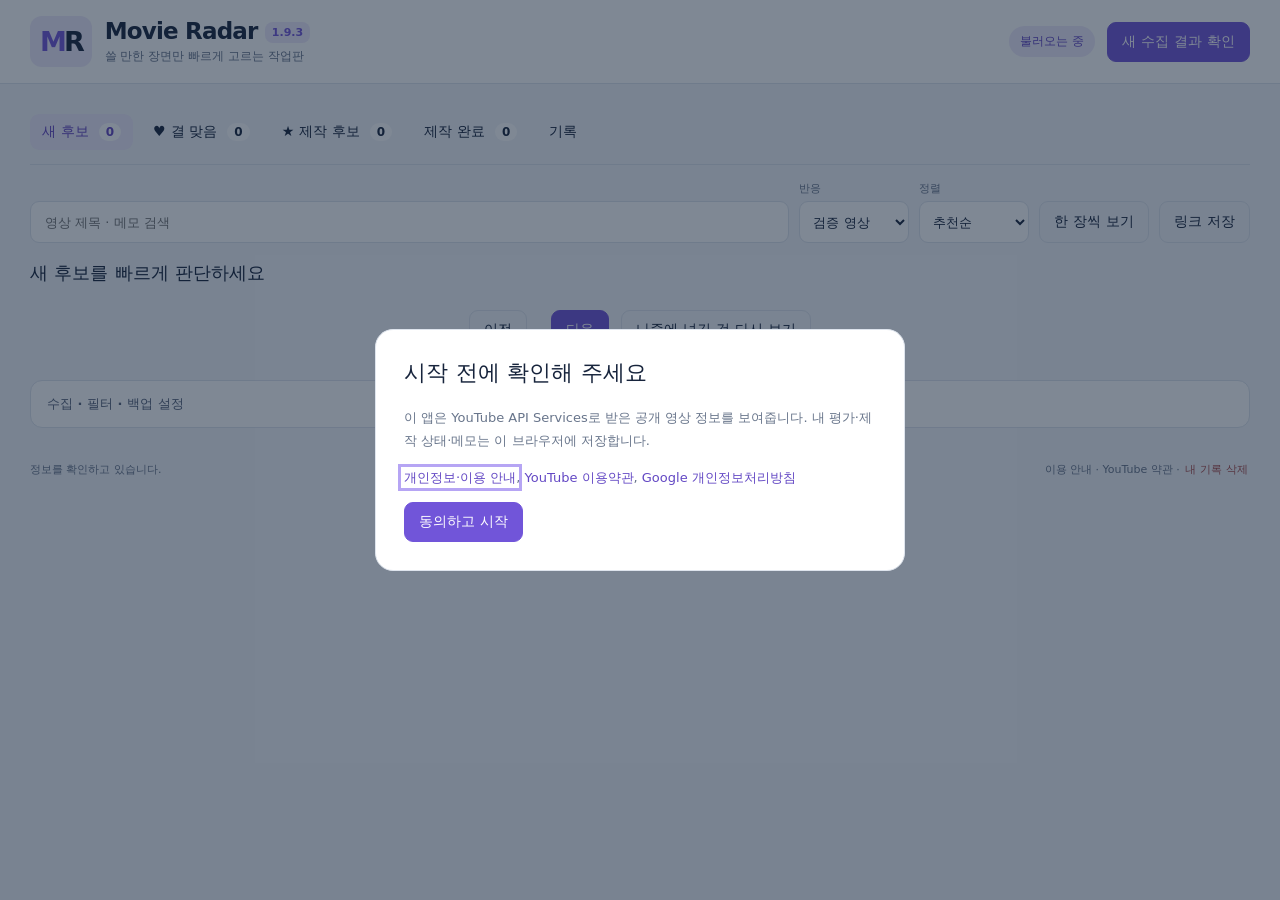
==== commit 5fc7a2e5: "Bump Movie Radar to 1.9.3" ====
--- a/site/index.html
+++ b/site/index.html
@@ -5,12 +5,12 @@
 <meta name="referrer" content="strict-origin-when-cross-origin">
 <meta name="description" content="영화·드라마 쇼츠 소재를 찾고 결 맞음과 제작 후보를 빠르게 선별하는 개인용 Movie Radar">
 <title>Movie Radar — 소재 찾기</title>
-<link rel="stylesheet" href="styles.css?v=1.9.2">
-<script defer src="core.js?v=1.9.2"></script><script defer src="app.js?v=1.9.2"></script>
+<link rel="stylesheet" href="styles.css?v=1.9.3">
+<script defer src="core.js?v=1.9.3"></script><script defer src="app.js?v=1.9.3"></script>
 </head>
 <body>
 <header class="header simple-header">
-  <div class="brand"><span class="brandmark">M<span>R</span></span><div><h1>Movie Radar <small class="version">1.9.2</small></h1><p>쓸 만한 장면만 빠르게 고르는 작업판</p></div></div>
+  <div class="brand"><span class="brandmark">M<span>R</span></span><div><h1>Movie Radar <small class="version">1.9.3</small></h1><p>쓸 만한 장면만 빠르게 고르는 작업판</p></div></div>
   <div class="header-actions"><span id="mode" class="pill">불러오는 중</span><button id="refresh" class="primary" title="GitHub Actions에서 새 수집을 실행한 뒤 배포된 결과를 확인합니다.">새 수집 결과 확인</button></div>
 </header>
 
--- a/site/styles.css
+++ b/site/styles.css
@@ -150,3 +150,11 @@
   .key-stats strong{font-size:19px}
   .utility-panel>summary{padding:13px}
 }
+
+
+/* 1.9.2 — immediate detail follow-up after 결 맞음. */
+.quality-row.followup{margin-top:10px;padding:12px;border:1px solid #cfc1f2;background:#f6f2ff;box-shadow:0 4px 14px #7155d912}
+.quality-row.followup>span{flex-basis:100%;font-size:11px;font-weight:800;color:#5d46ad;margin-bottom:2px}
+.quality-row .followup-done{margin-left:auto;background:#7155d9;color:#fff;border-color:#7155d9;font-weight:700}
+.quality-row .followup-done:hover{background:#6146c7;color:#fff}
+@media(max-width:630px){.quality-row .followup-done{flex-basis:100%;margin-left:0}}
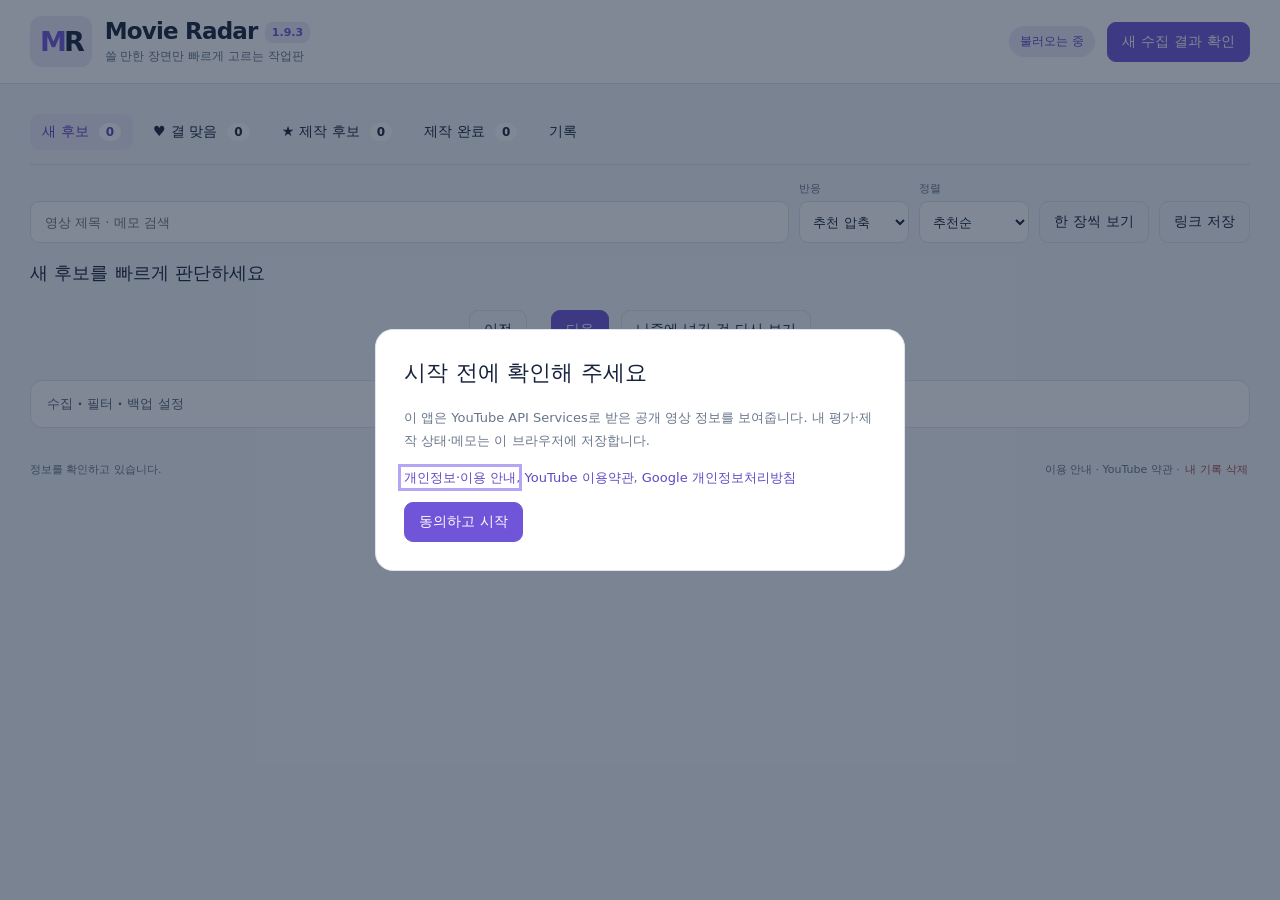
==== commit 2b9da4ab: "Add shortlist as default audience view" ====
--- a/site/index.html
+++ b/site/index.html
@@ -28,8 +28,9 @@
 <section class="toolbar simple-toolbar">
   <label class="search"><span class="sr">검색</span><input id="search" type="search" placeholder="영상 제목 · 메모 검색"></label>
   <label>반응
-    <select id="audience-filter" title="기본은 시청자 반응이 강하게 검증된 영상만 표시합니다.">
-      <option value="validated" selected>검증 영상</option>
+    <select id="audience-filter" title="기본은 시장 검증·내 평가 기록·Gemini 장면 확인·탐색 다양성을 섞어 후보를 5~15개로 압축합니다.">
+      <option value="shortlist" selected>추천 압축</option>
+      <option value="validated">검증 영상</option>
       <option value="surging">지금 급상승</option>
       <option value="proven">500만+만</option>
       <option value="all">전체 후보</option>
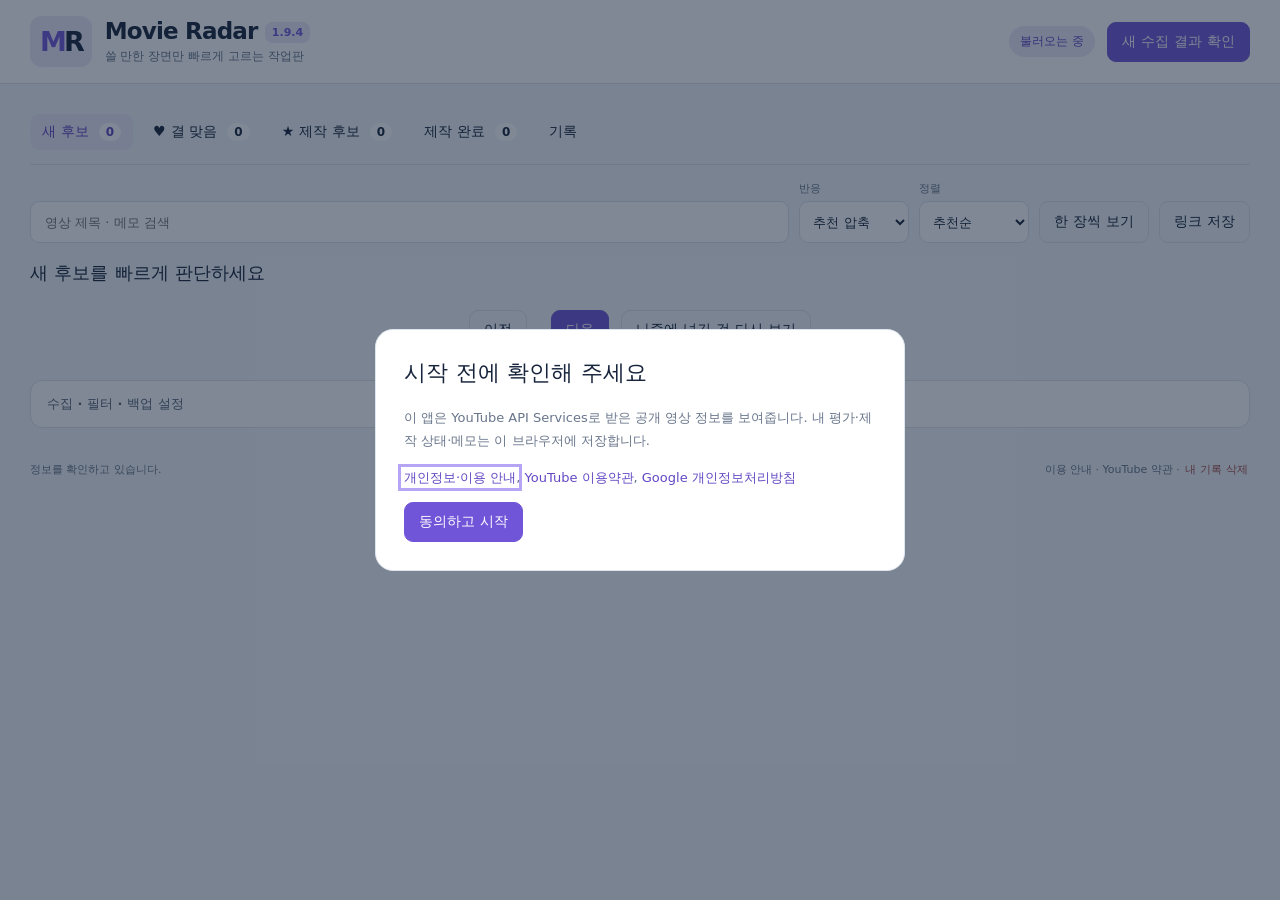
==== commit 1aff94fc: "Bump Movie Radar UI to 1.9.4" ====
--- a/site/index.html
+++ b/site/index.html
@@ -5,12 +5,12 @@
 <meta name="referrer" content="strict-origin-when-cross-origin">
 <meta name="description" content="영화·드라마 쇼츠 소재를 찾고 결 맞음과 제작 후보를 빠르게 선별하는 개인용 Movie Radar">
 <title>Movie Radar — 소재 찾기</title>
-<link rel="stylesheet" href="styles.css?v=1.9.3">
-<script defer src="core.js?v=1.9.3"></script><script defer src="app.js?v=1.9.3"></script>
+<link rel="stylesheet" href="styles.css?v=1.9.4">
+<script defer src="core.js?v=1.9.4"></script><script defer src="app.js?v=1.9.4"></script>
 </head>
 <body>
 <header class="header simple-header">
-  <div class="brand"><span class="brandmark">M<span>R</span></span><div><h1>Movie Radar <small class="version">1.9.3</small></h1><p>쓸 만한 장면만 빠르게 고르는 작업판</p></div></div>
+  <div class="brand"><span class="brandmark">M<span>R</span></span><div><h1>Movie Radar <small class="version">1.9.4</small></h1><p>쓸 만한 장면만 빠르게 고르는 작업판</p></div></div>
   <div class="header-actions"><span id="mode" class="pill">불러오는 중</span><button id="refresh" class="primary" title="GitHub Actions에서 새 수집을 실행한 뒤 배포된 결과를 확인합니다.">새 수집 결과 확인</button></div>
 </header>
 
--- a/site/styles.css
+++ b/site/styles.css
@@ -105,6 +105,9 @@
 .card .meta{margin-bottom:7px}
 .audience-strip.compact{margin:5px 0 8px}
 .audience-strip.compact>span{font-size:10px;padding:4px 7px}
+.gemini-strip{display:flex;gap:6px;align-items:center;flex-wrap:wrap;margin:0 0 8px;padding:6px 8px;border:1px solid var(--line);border-radius:9px;background:#faf9ff;font-size:10px;color:#5e5675}
+.gemini-strip strong{font-size:10px;color:#5d46a8}
+.gemini-strip span{line-height:1.45}
 .key-stats{display:flex;align-items:baseline;gap:7px;padding:8px 0 10px;border-bottom:1px solid #edf0f5;margin-bottom:10px}
 .key-stats strong{font-size:20px;letter-spacing:-.6px}
 .key-stats>span{font-size:10px;color:var(--muted)}
